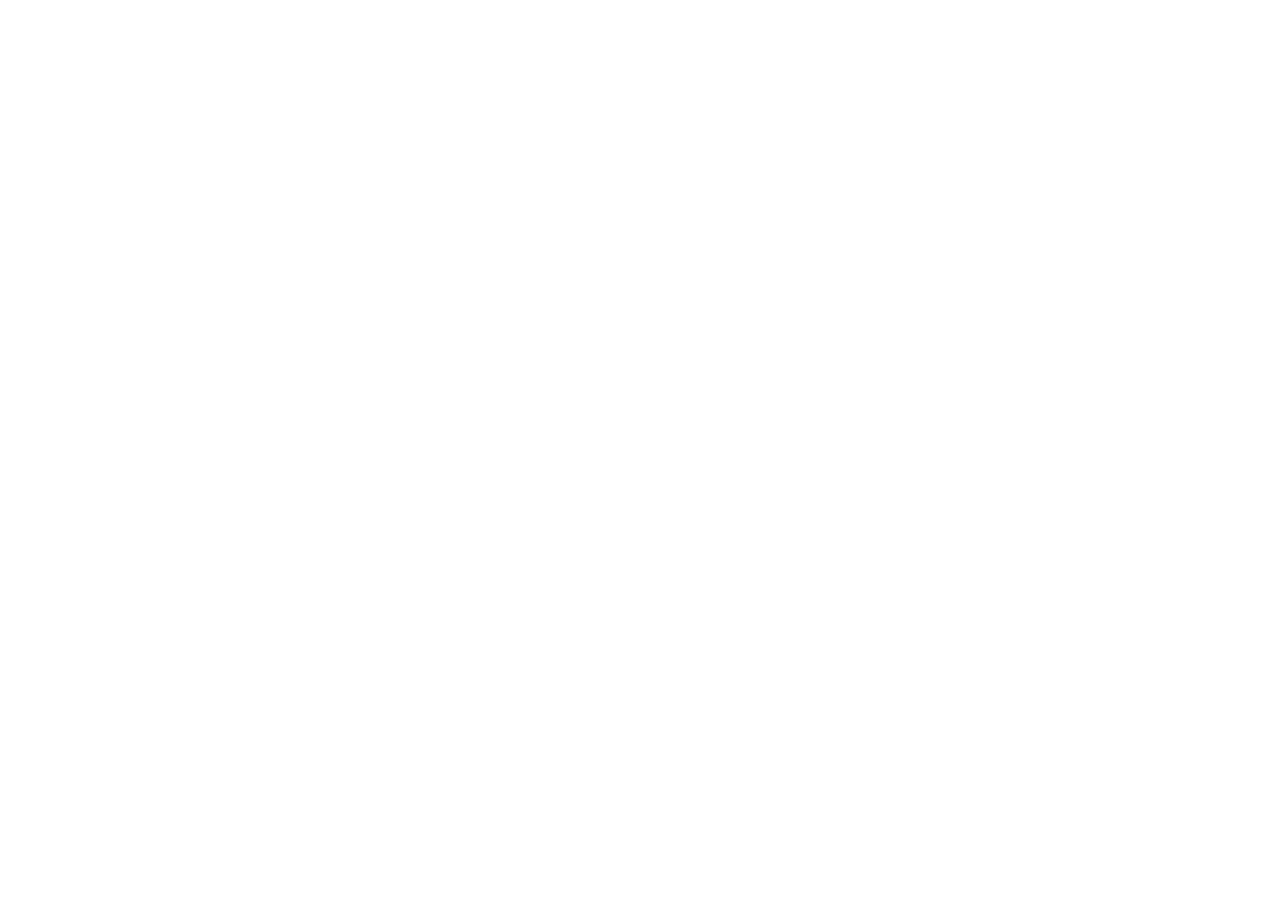
==== index.html @ 5884ca87 "Initial Commit" ====
<!DOCTYPE html>
<html lang="en">
  <head>
    <meta charset="UTF-8" />
    <meta name="viewport" content="width=device-width, initial-scale=1.0" />
    <meta http-equiv="X-UA-Compatible" content="ie=edge" />
    <title>HTML 5 Boilerplate</title>
    <link rel="stylesheet" href="style.css" />
  </head>
  <body>
    <script src="index.js"></script>
  </body>
</html>
---- style.css ----
h1 {
  background-color: aqua;
}
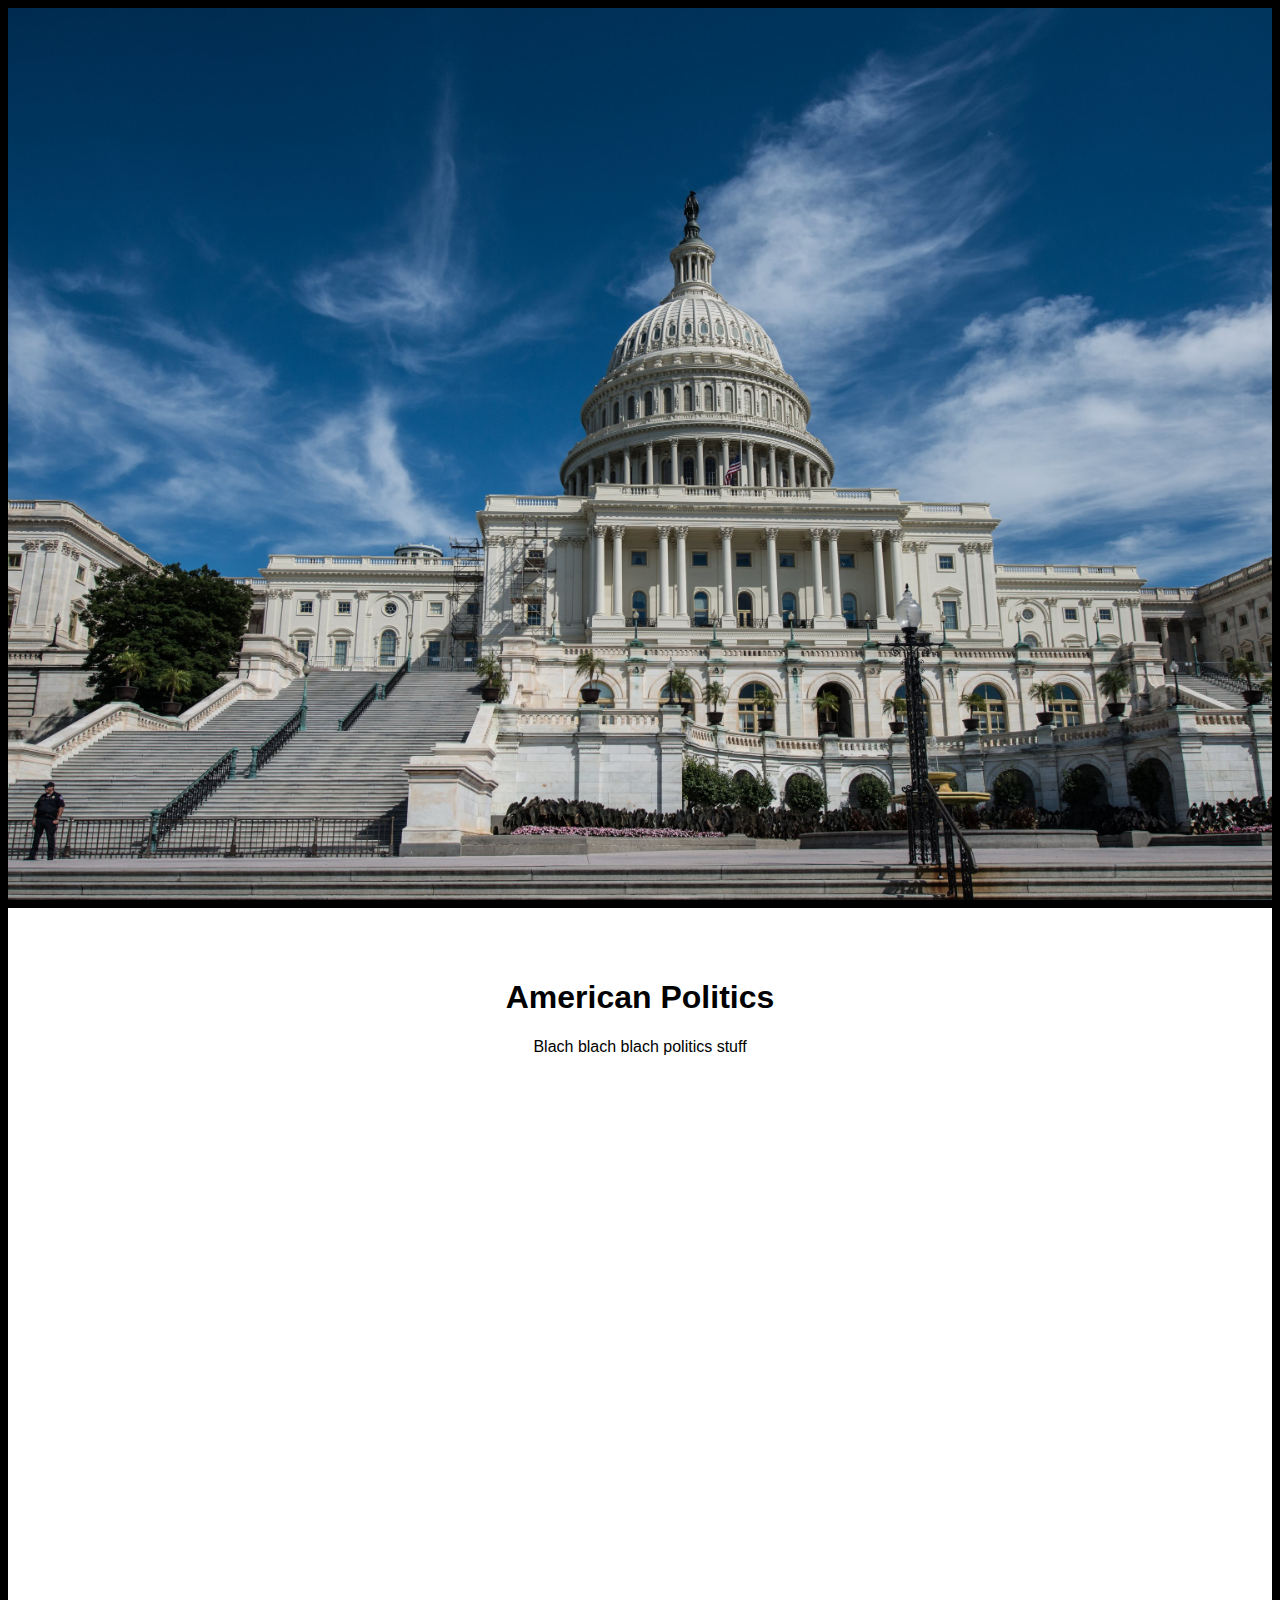
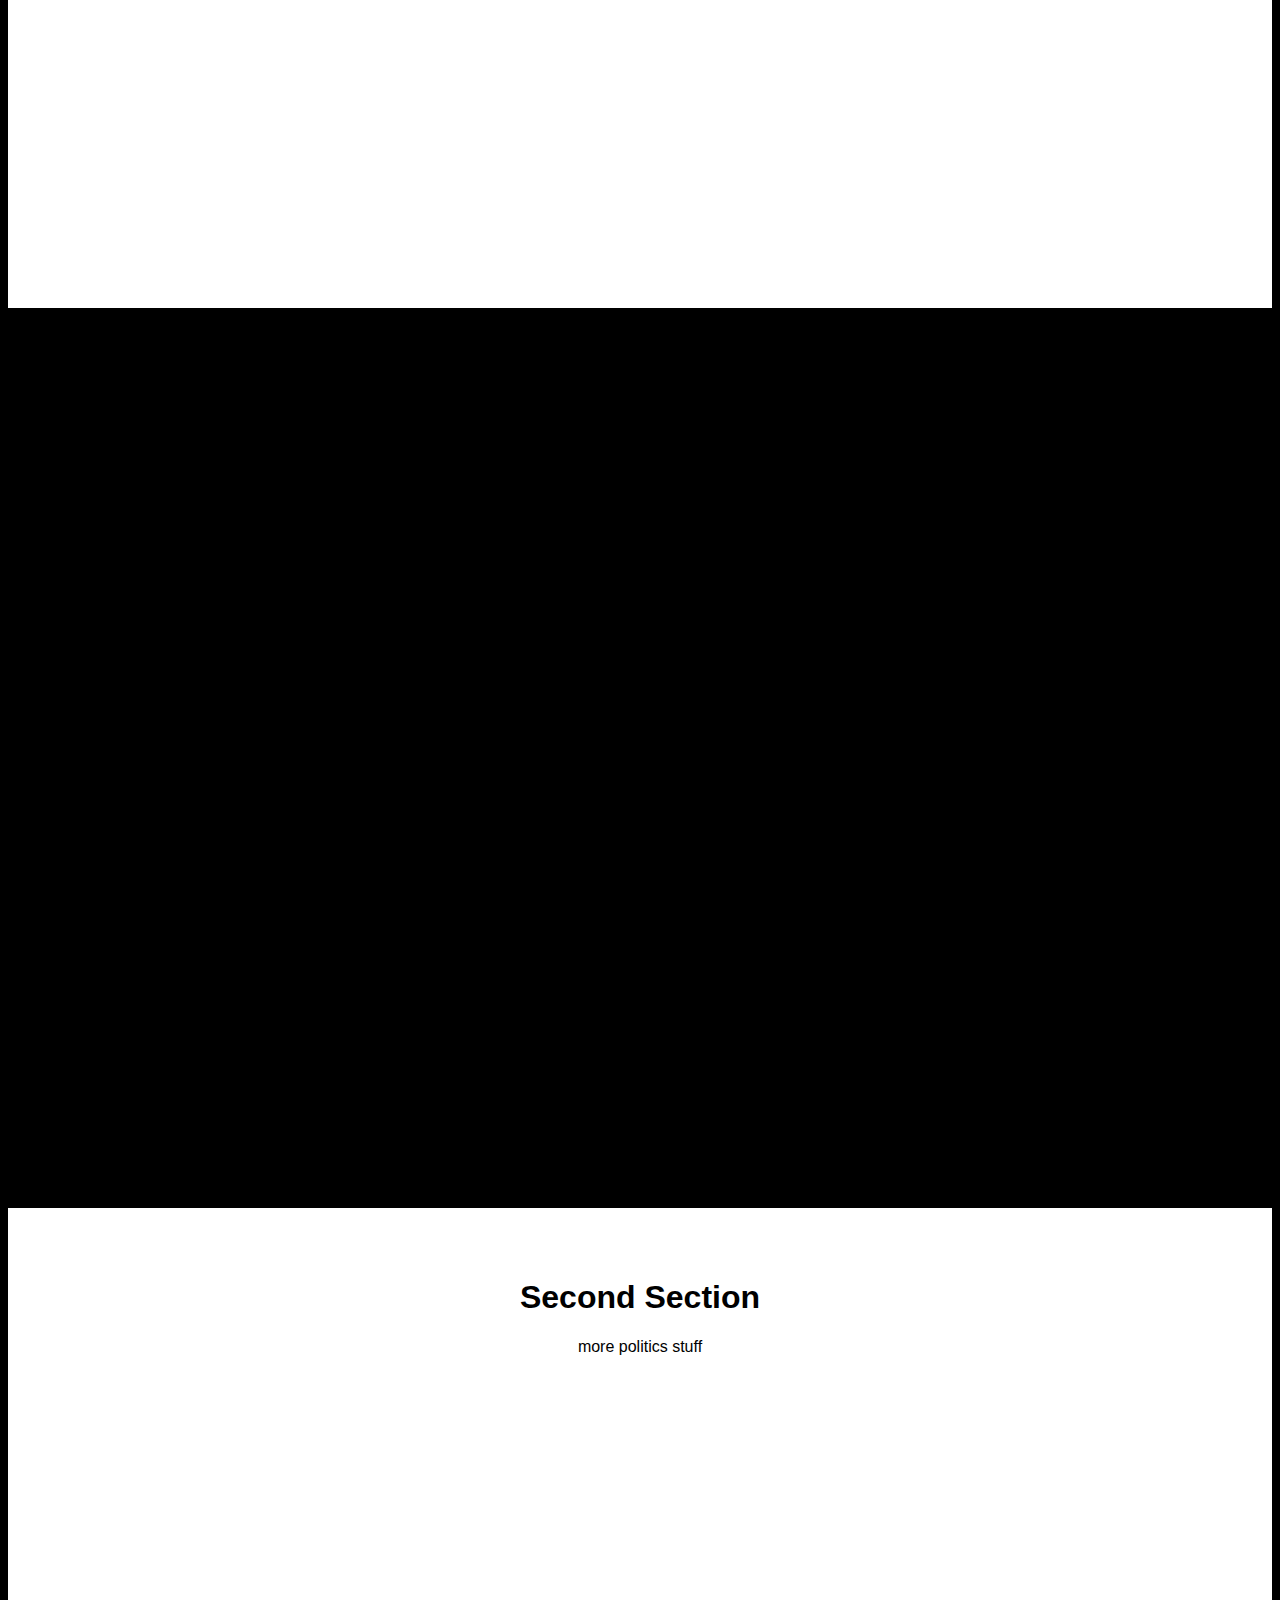
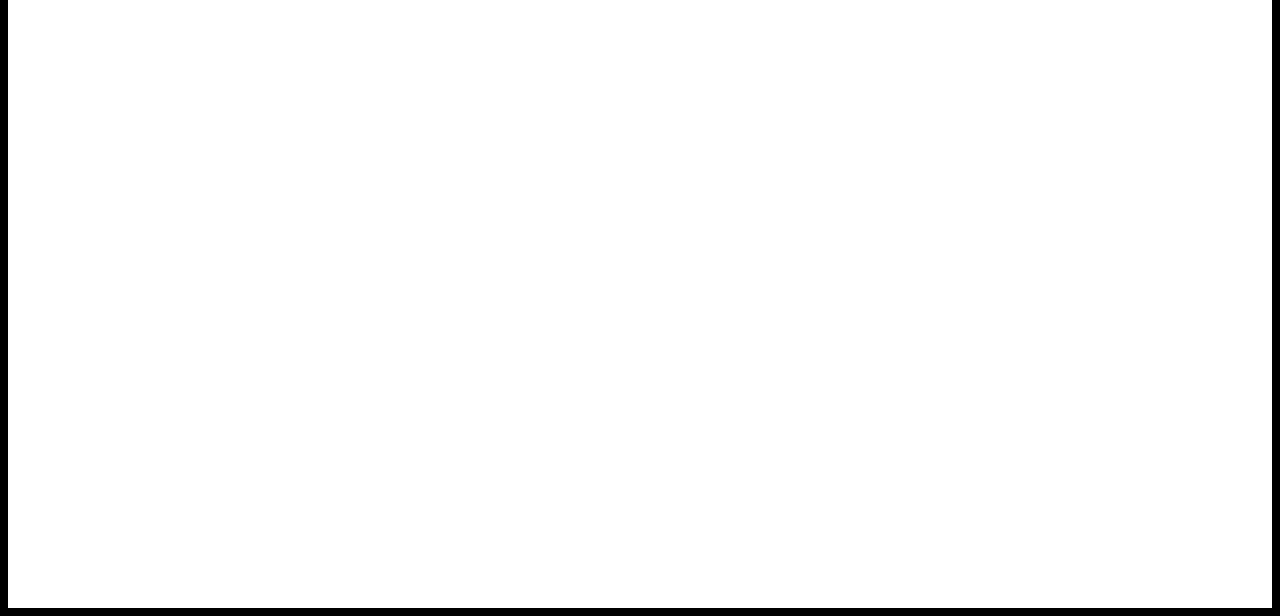
==== commit b68c747c: "Added a paralaxx effect to the homepage" ====
--- a/index.html
+++ b/index.html
@@ -3,11 +3,27 @@
   <head>
     <meta charset="UTF-8" />
     <meta name="viewport" content="width=device-width, initial-scale=1.0" />
-    <meta http-equiv="X-UA-Compatible" content="ie=edge" />
-    <title>HTML 5 Boilerplate</title>
+    <title>American Politics</title>
     <link rel="stylesheet" href="style.css" />
   </head>
   <body>
-    <script src="index.js"></script>
+    <div class="parallax parallax-1"></div>
+
+    <div class="content">
+      <h1>American Politics</h1>
+      <p>
+       Blach blach blach politics stuff
+      </p>
+    </div>
+
+  
+    <div class="parallax parallax-2"></div>
+
+    <div class="content">
+      <h1>Second Section</h1>
+      <p>
+        more politics stuff
+      </p>
+    </div>
   </body>
 </html>
--- a/style.css
+++ b/style.css
@@ -1,3 +1,26 @@
-h1 {
-  background-color: aqua;
+body{
+  background-color:black ;
 }
+  .parallax {
+    height: 100vh;
+    background-attachment: fixed;
+    background-position: center;
+    background-repeat: no-repeat;
+    background-size: cover;
+  }
+
+  .parallax-1 {
+    background-image:url('Whitehouse\ Image.jpg');
+  }
+
+  .parallax-2 {
+    background-image:url('American\ Flag.jpg');
+  }
+
+  .content {
+    height: 100vh;
+    background-color: white;
+    text-align: center;
+    padding: 50px;
+    font-family: Arial, sans-serif;
+  }
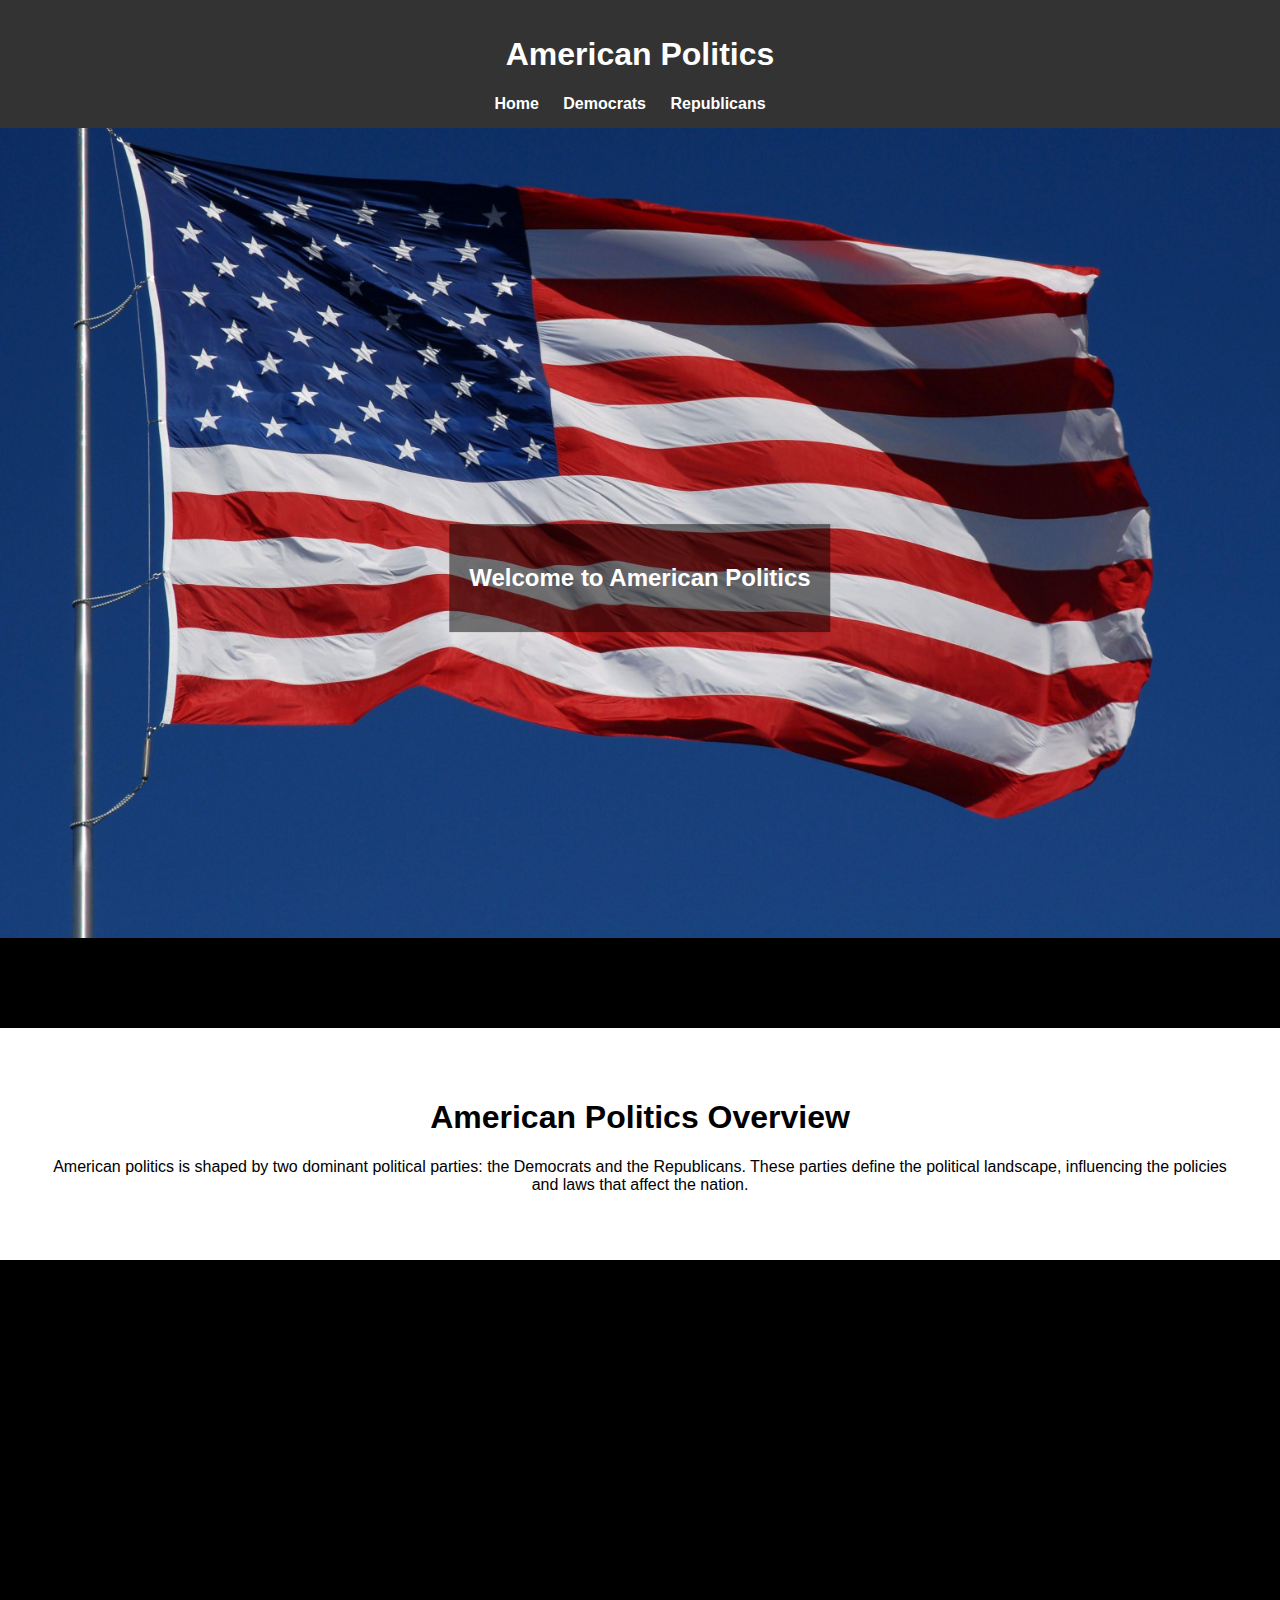
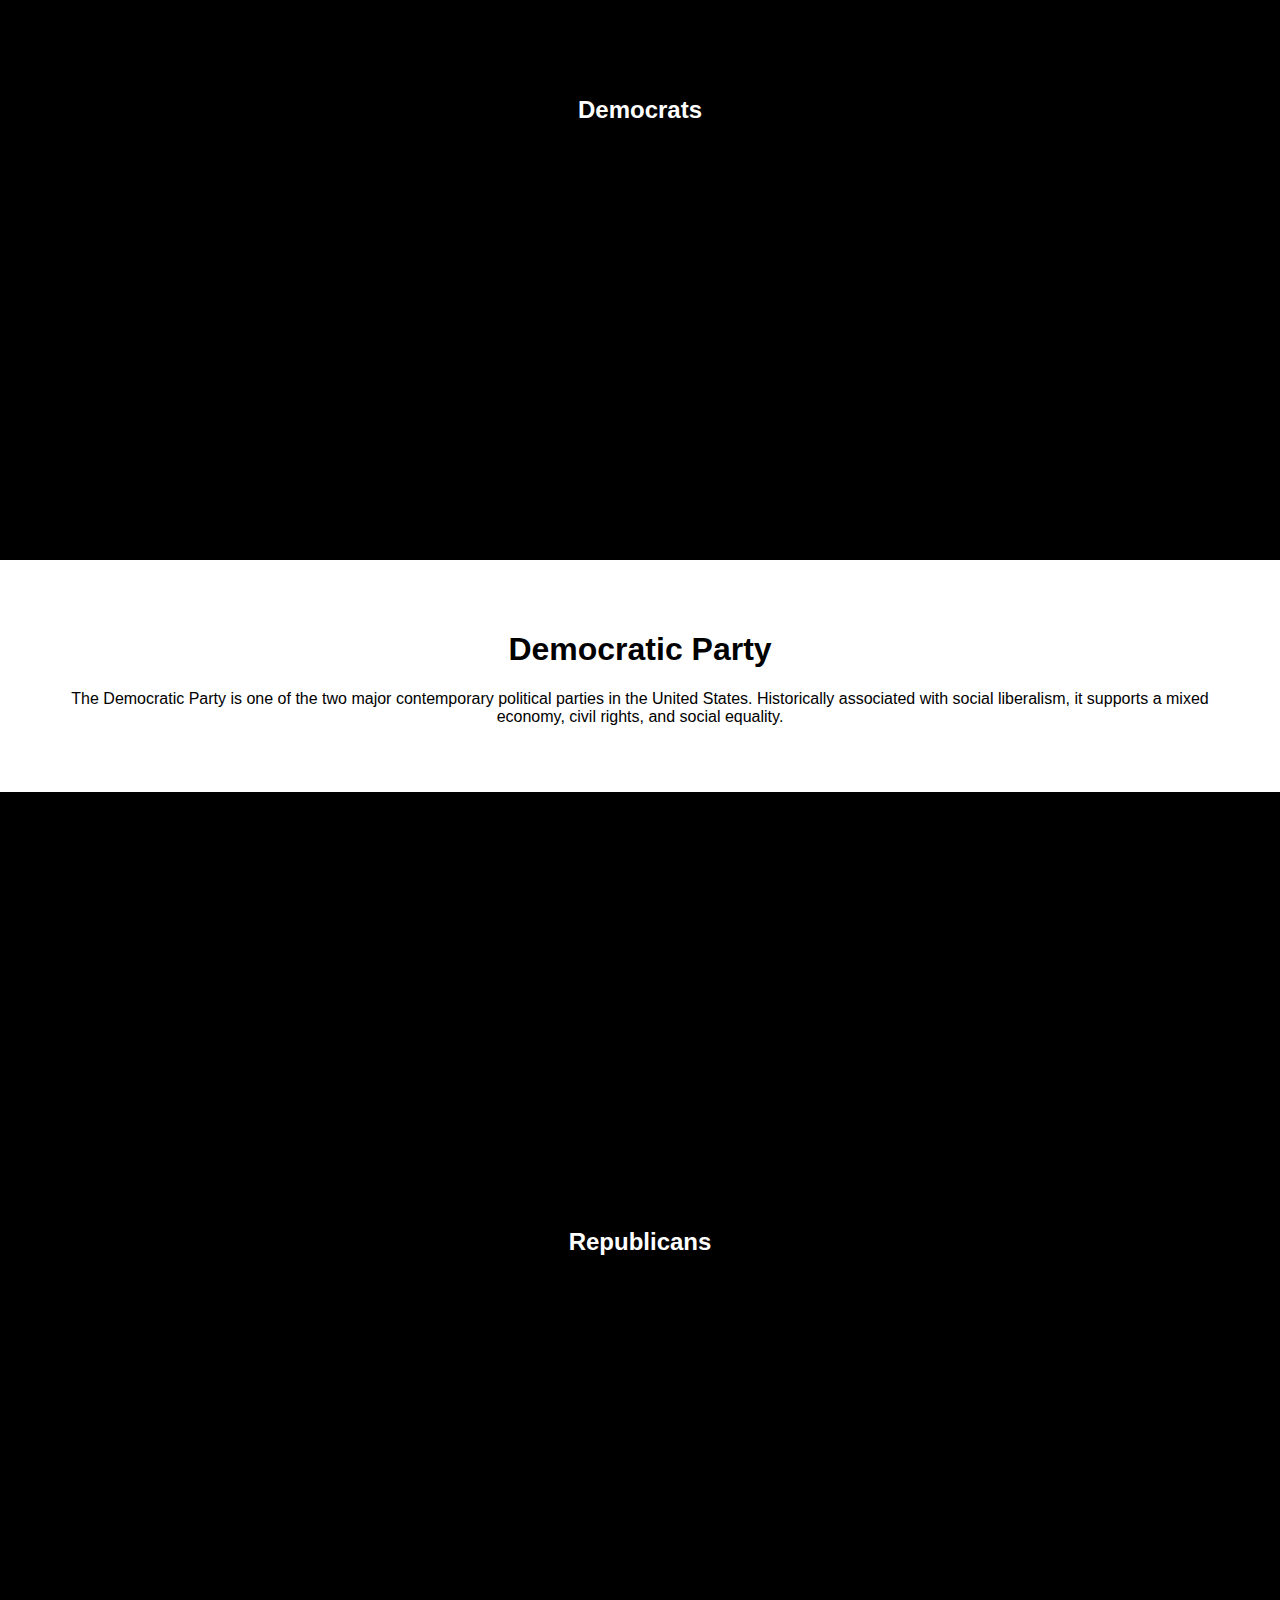
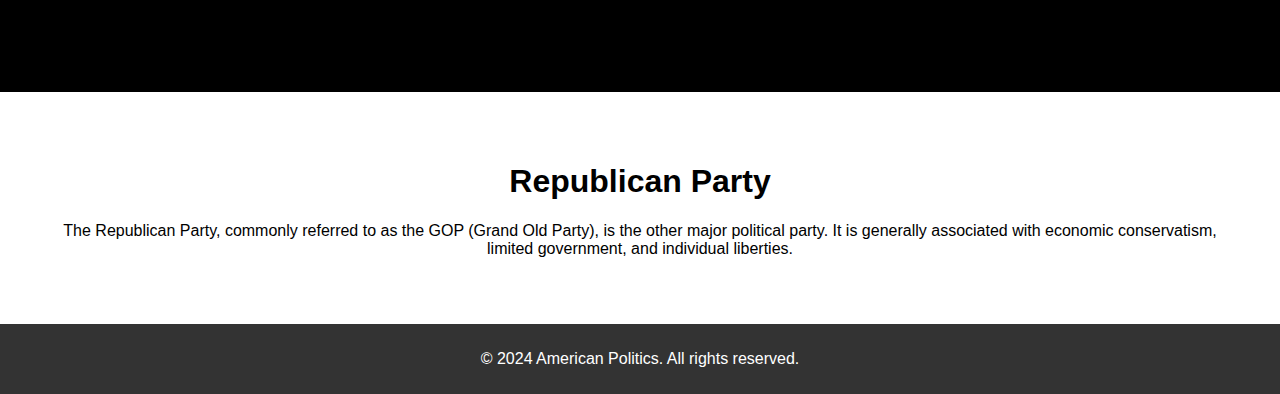
==== commit 68a7ed71: "Tried making seperate pages but instead you were just able to scroll down to it and it was just a sh" ====
--- a/index.html
+++ b/index.html
@@ -7,23 +7,74 @@
     <link rel="stylesheet" href="style.css" />
   </head>
   <body>
-    <div class="parallax parallax-1"></div>
+    <!-- Header -->
+    <header>
+      <h1>American Politics</h1>
+      <nav>
+        <ul>
+          <li><a href="#home">Home</a></li>
+          <li><a href="#democrats">Democrats</a></li>
+          <li><a href="#republicans">Republicans</a></li>
+        </ul>
+      </nav>
+    </header>
 
+    <!-- Parallax Section for Home -->
+    <div class="parallax parallax-home" id="home">
+      <div class="overlay">
+        <h2>Welcome to American Politics</h2>
+      </div>
+    </div>
+
+    <!-- Content Section for Home -->
     <div class="content">
-      <h1>American Politics</h1>
+      <h1>American Politics Overview</h1>
       <p>
-       Blach blach blach politics stuff
+        American politics is shaped by two dominant political parties: the
+        Democrats and the Republicans. These parties define the political
+        landscape, influencing the policies and laws that affect the nation.
       </p>
     </div>
 
-  
-    <div class="parallax parallax-2"></div>
+    <!-- Parallax Section for Democrats -->
+    <div class="parallax parallax-democrats" id="democrats">
+      <div class="overlay">
+        <h2>Democrats</h2>
+      </div>
+    </div>
 
+    <!-- Content Section for Democrats -->
     <div class="content">
-      <h1>Second Section</h1>
+      <h1>Democratic Party</h1>
       <p>
-        more politics stuff
+        The Democratic Party is one of the two major contemporary political
+        parties in the United States. Historically associated with social
+        liberalism, it supports a mixed economy, civil rights, and social
+        equality.
       </p>
     </div>
+
+    <!-- Parallax Section for Republicans -->
+    <div class="parallax parallax-republicans" id="republicans">
+      <div class="overlay">
+        <h2>Republicans</h2>
+      </div>
+    </div>
+
+    <!-- Content Section for Republicans -->
+    <div class="content">
+      <h1>Republican Party</h1>
+      <p>
+        The Republican Party, commonly referred to as the GOP (Grand Old Party),
+        is the other major political party. It is generally associated with
+        economic conservatism, limited government, and individual liberties.
+      </p>
+    </div>
+
+    <!-- Footer -->
+    <footer>
+      <p>&copy; 2024 American Politics. All rights reserved.</p>
+    </footer>
   </body>
 </html>
+
--- a/style.css
+++ b/style.css
@@ -1,26 +1,87 @@
-body{
-  background-color:black ;
+/* General styling */
+body {
+  margin: 0;
+  font-family: Arial, sans-serif;
+  background-color: black;
+  color: black;
 }
-  .parallax {
-    height: 100vh;
-    background-attachment: fixed;
-    background-position: center;
-    background-repeat: no-repeat;
-    background-size: cover;
-  }
 
-  .parallax-1 {
-    background-image:url('Whitehouse\ Image.jpg');
-  }
+/* Header styles */
+header {
+  background-color: #333;
+  color: white;
+  padding: 15px;
+  text-align: center;
+  position: sticky;
+  top: 0;
+  z-index: 10;
+}
 
-  .parallax-2 {
-    background-image:url('American\ Flag.jpg');
-  }
+header nav ul {
+  list-style-type: none;
+  margin: 0;
+  padding: 0;
+  overflow: hidden;
+}
 
-  .content {
-    height: 100vh;
-    background-color: white;
-    text-align: center;
-    padding: 50px;
-    font-family: Arial, sans-serif;
-  }
+header nav ul li {
+  display: inline;
+  margin-right: 20px;
+}
+
+header nav ul li a {
+  color: white;
+  text-decoration: none;
+  font-weight: bold;
+}
+
+/* Parallax effect */
+.parallax {
+  height: 100vh;
+  background-attachment: fixed;
+  background-position: center;
+  background-repeat: no-repeat;
+  background-size: cover;
+  position: relative;
+}
+
+.parallax-home {
+  background-image: url('American\ Flag.jpg');
+}
+
+.parallax-democrats {
+  background-image: url('Whitehouse\ Image.jpg');
+}
+
+.parallax-republicans {
+  background-image: url('washington\ Skyline.jpg');
+}
+
+/* Overlay for parallax text */
+.overlay {
+  position: absolute;
+  top: 50%;
+  left: 50%;
+  transform: translate(-50%, -50%);
+  color: white;
+  text-align: center;
+  background-color: rgba(0, 0, 0, 0.5);
+  padding: 20px;
+}
+
+/* Content styles */
+.content {
+  padding: 50px;
+  text-align: center;
+  background-color: white;
+}
+
+/* Footer styles */
+footer {
+  background-color: #333;
+  color: white;
+  text-align: center;
+  padding: 10px 0;
+  position: relative;
+}
+
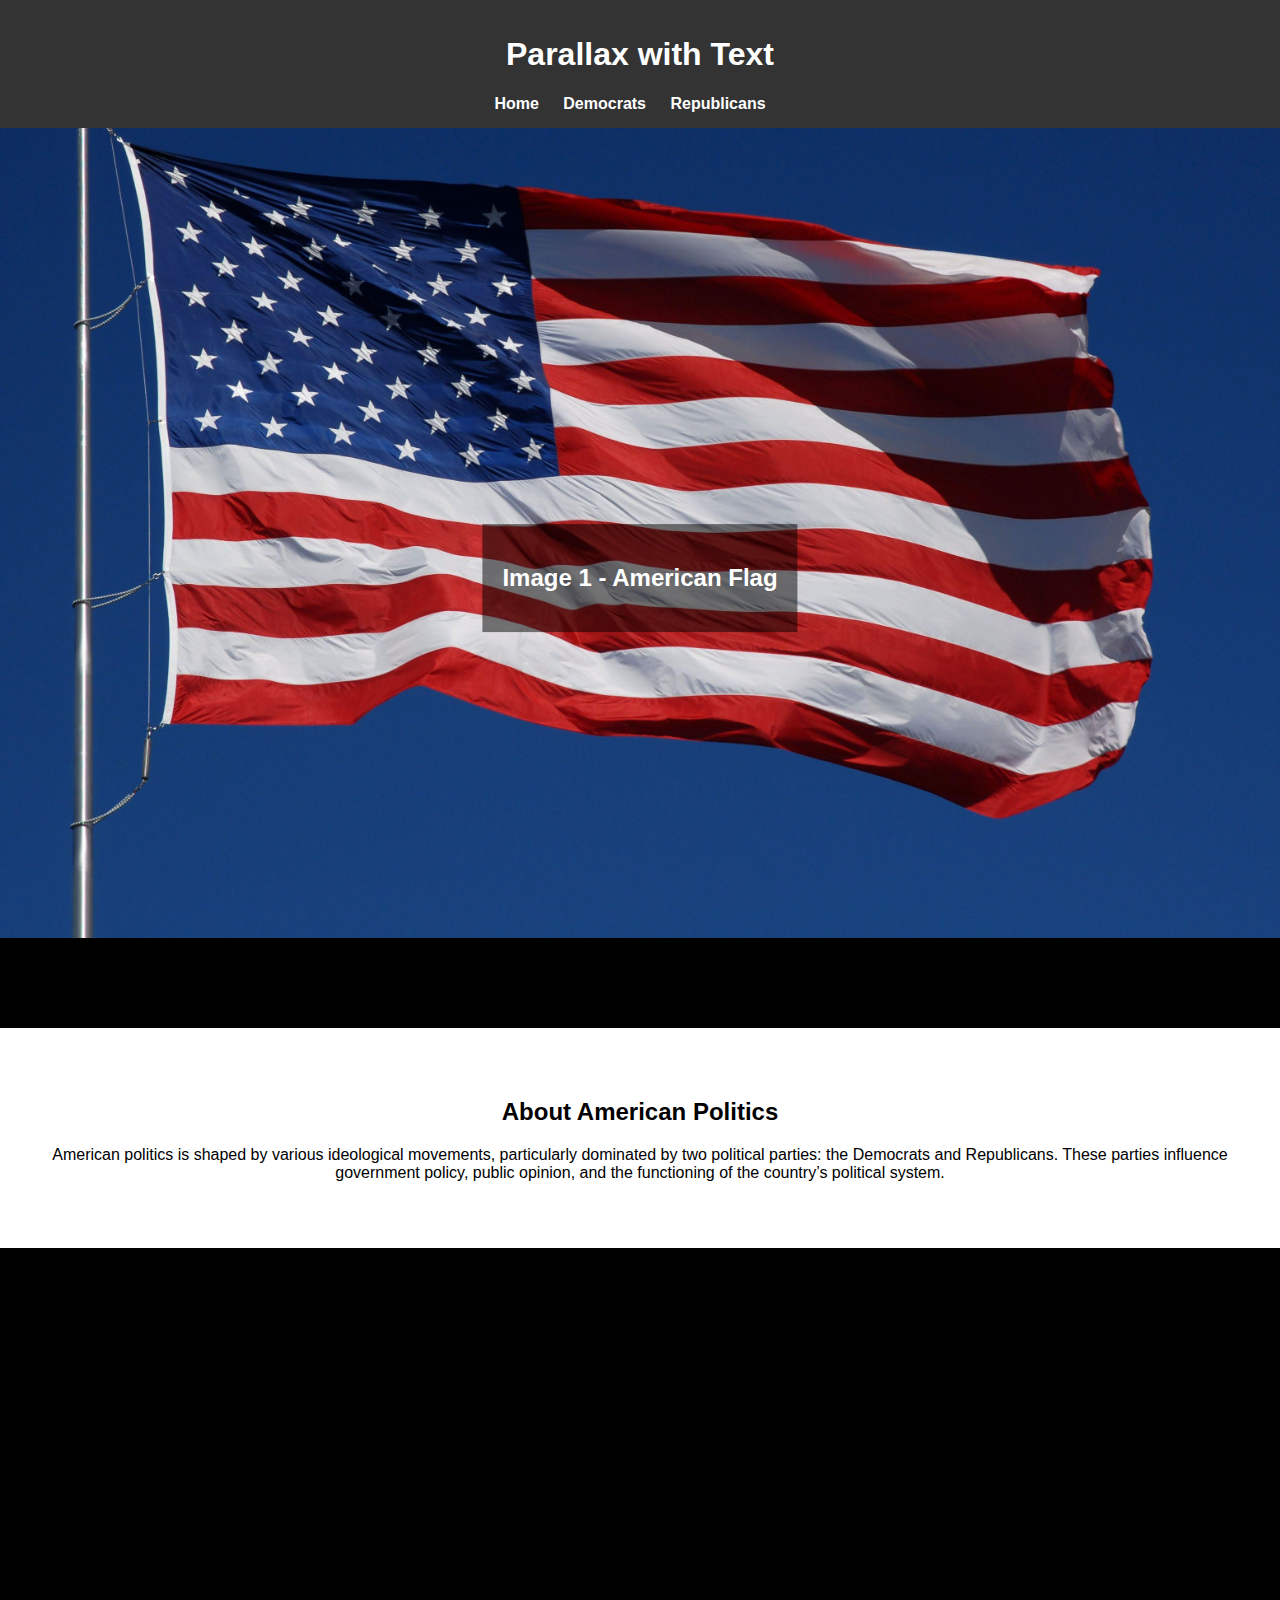
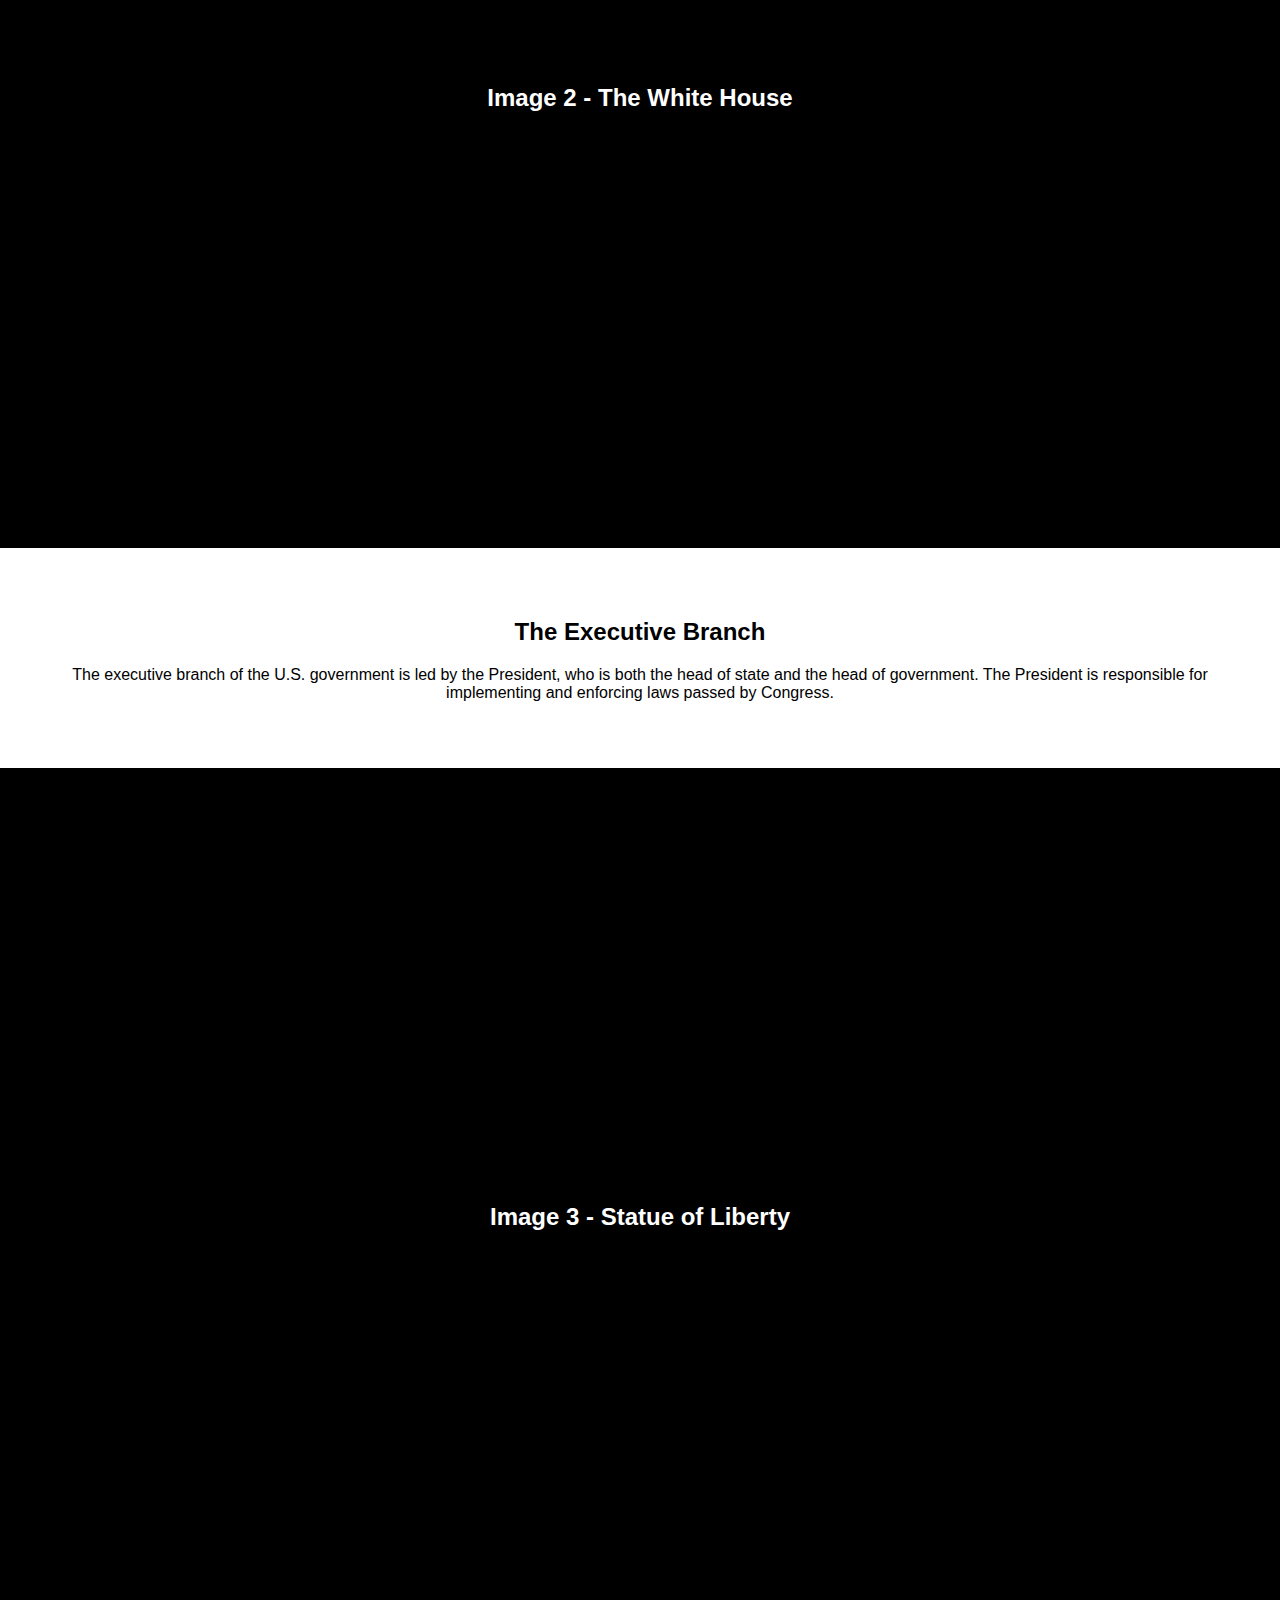
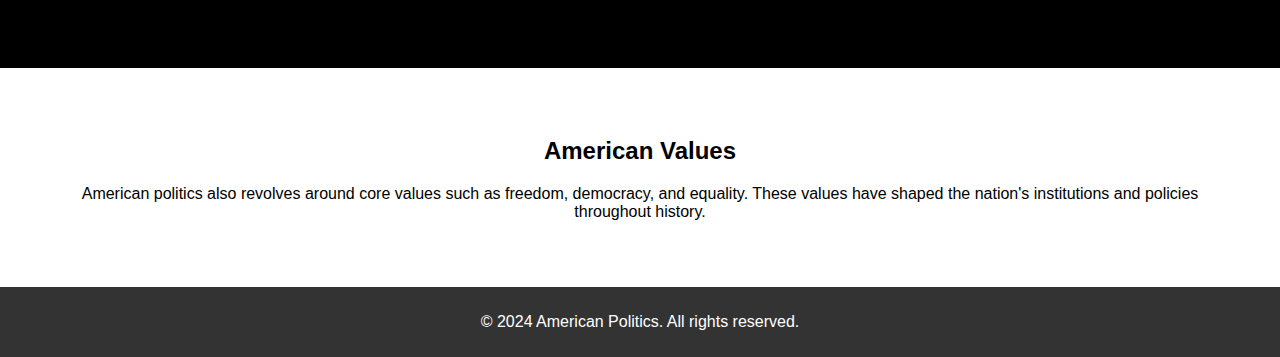
==== commit 000b5252: "Added 2 new pages and a header with options to go to the pages and a footer with the rights reserved" ====
--- a/index.html
+++ b/index.html
@@ -3,71 +3,64 @@
   <head>
     <meta charset="UTF-8" />
     <meta name="viewport" content="width=device-width, initial-scale=1.0" />
-    <title>American Politics</title>
+    <title>Extended Parallax with Text</title>
     <link rel="stylesheet" href="style.css" />
   </head>
   <body>
     <!-- Header -->
     <header>
-      <h1>American Politics</h1>
+      <h1>Parallax with Text</h1>
       <nav>
         <ul>
-          <li><a href="#home">Home</a></li>
-          <li><a href="#democrats">Democrats</a></li>
-          <li><a href="#republicans">Republicans</a></li>
+          <li><a href="index.html">Home</a></li>
+          <li><a href="democrats.html">Democrats</a></li>
+          <li><a href="republicans.html">Republicans</a></li>
         </ul>
       </nav>
     </header>
 
-    <!-- Parallax Section for Home -->
-    <div class="parallax parallax-home" id="home">
+    <!-- Parallax Section 1 -->
+    <div class="parallax parallax-1">
       <div class="overlay">
-        <h2>Welcome to American Politics</h2>
+        <h2>Image 1 - American Flag</h2>
       </div>
     </div>
 
-    <!-- Content Section for Home -->
+    <!-- Content Section 1 -->
     <div class="content">
-      <h1>American Politics Overview</h1>
+      <h2>About American Politics</h2>
       <p>
-        American politics is shaped by two dominant political parties: the
-        Democrats and the Republicans. These parties define the political
-        landscape, influencing the policies and laws that affect the nation.
+        American politics is shaped by various ideological movements, particularly dominated by two political parties: the Democrats and Republicans. These parties influence government policy, public opinion, and the functioning of the country’s political system.
       </p>
     </div>
 
-    <!-- Parallax Section for Democrats -->
-    <div class="parallax parallax-democrats" id="democrats">
+    <!-- Parallax Section 2 -->
+    <div class="parallax parallax-2">
       <div class="overlay">
-        <h2>Democrats</h2>
+        <h2>Image 2 - The White House</h2>
       </div>
     </div>
 
-    <!-- Content Section for Democrats -->
+    <!-- Content Section 2 -->
     <div class="content">
-      <h1>Democratic Party</h1>
+      <h2>The Executive Branch</h2>
       <p>
-        The Democratic Party is one of the two major contemporary political
-        parties in the United States. Historically associated with social
-        liberalism, it supports a mixed economy, civil rights, and social
-        equality.
+        The executive branch of the U.S. government is led by the President, who is both the head of state and the head of government. The President is responsible for implementing and enforcing laws passed by Congress.
       </p>
     </div>
 
-    <!-- Parallax Section for Republicans -->
-    <div class="parallax parallax-republicans" id="republicans">
+    <!-- Parallax Section 3 -->
+    <div class="parallax parallax-3">
       <div class="overlay">
-        <h2>Republicans</h2>
+        <h2>Image 3 - Statue of Liberty</h2>
       </div>
     </div>
 
-    <!-- Content Section for Republicans -->
+    <!-- Content Section 3 -->
     <div class="content">
-      <h1>Republican Party</h1>
+      <h2>American Values</h2>
       <p>
-        The Republican Party, commonly referred to as the GOP (Grand Old Party),
-        is the other major political party. It is generally associated with
-        economic conservatism, limited government, and individual liberties.
+        American politics also revolves around core values such as freedom, democracy, and equality. These values have shaped the nation's institutions and policies throughout history.
       </p>
     </div>
 
@@ -77,4 +70,3 @@
     </footer>
   </body>
 </html>
-
--- a/style.css
+++ b/style.css
@@ -45,15 +45,15 @@
   position: relative;
 }
 
-.parallax-home {
+.parallax-1 {
   background-image: url('American\ Flag.jpg');
 }
 
-.parallax-democrats {
+.parallax-2 {
   background-image: url('Whitehouse\ Image.jpg');
 }
 
-.parallax-republicans {
+.parallax-3 {
   background-image: url('washington\ Skyline.jpg');
 }
 
@@ -74,6 +74,7 @@
   padding: 50px;
   text-align: center;
   background-color: white;
+  color: black;
 }
 
 /* Footer styles */
@@ -84,4 +85,3 @@
   padding: 10px 0;
   position: relative;
 }
-
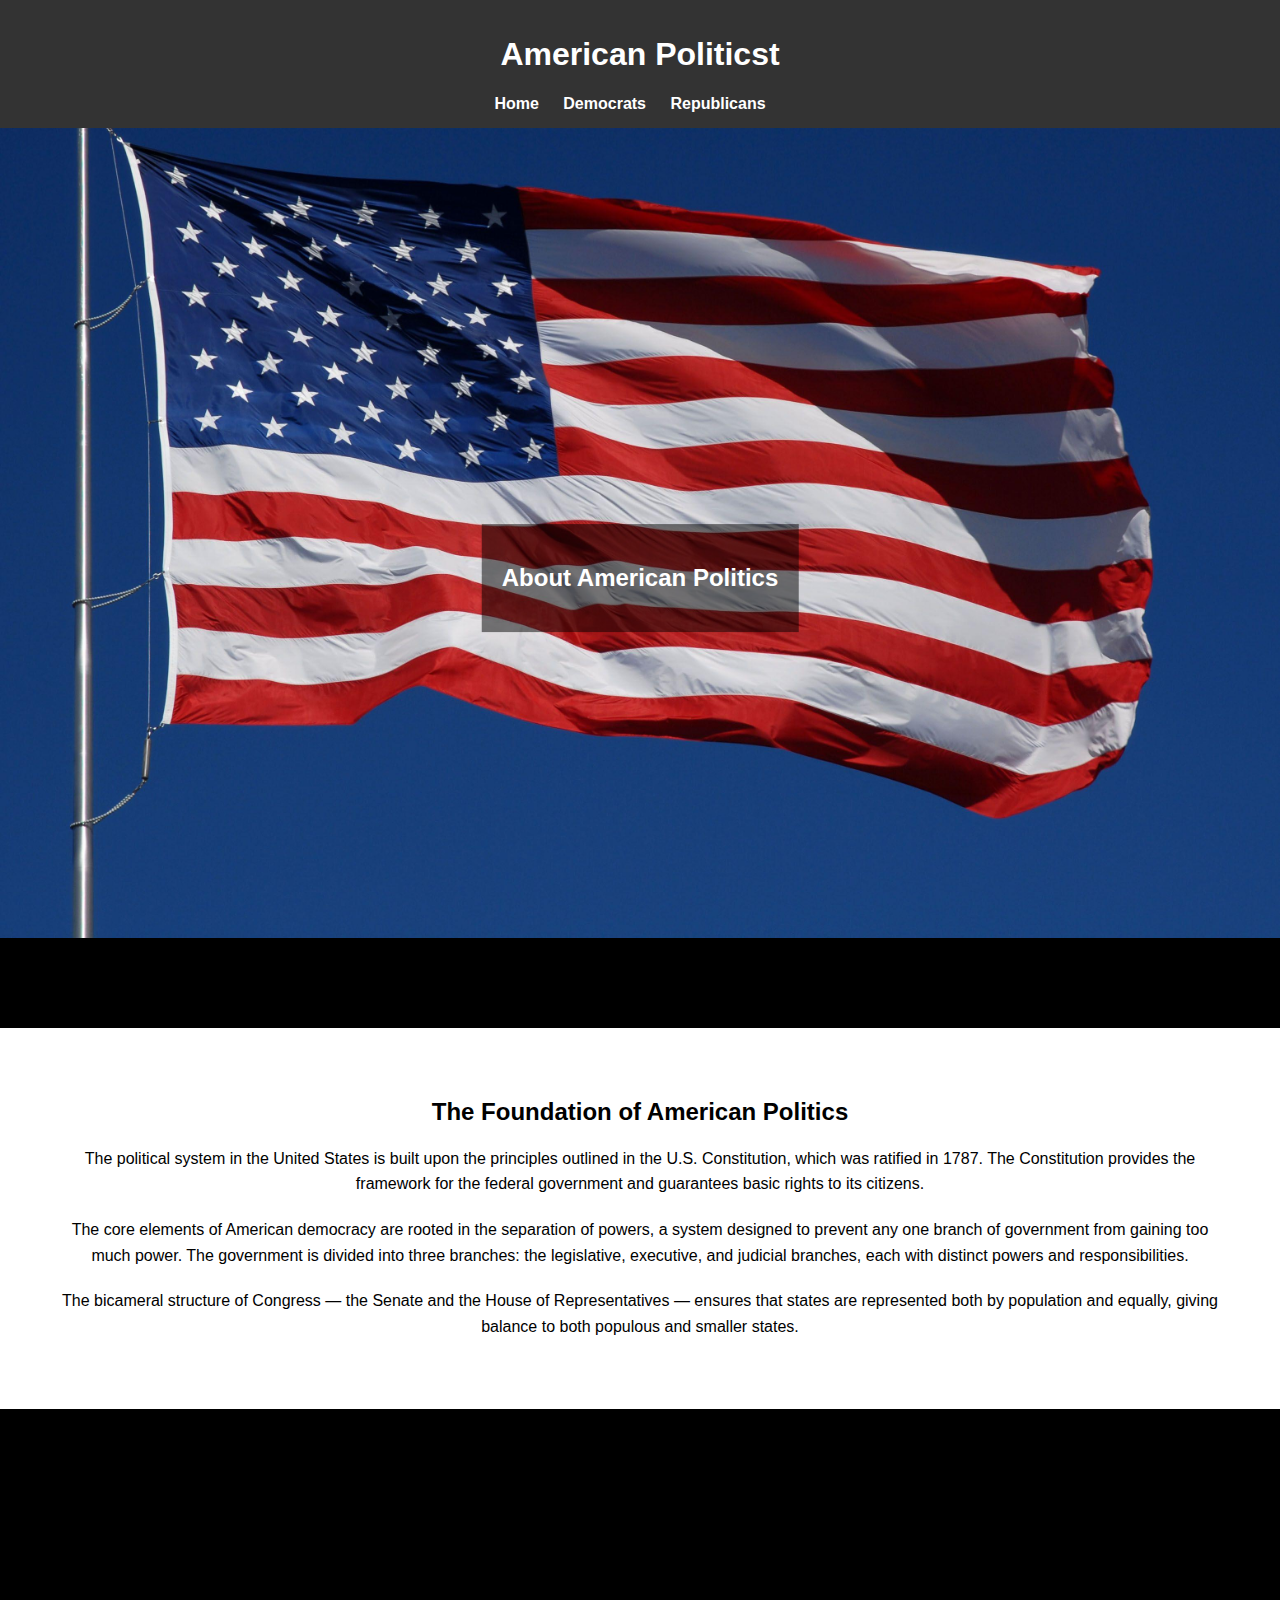
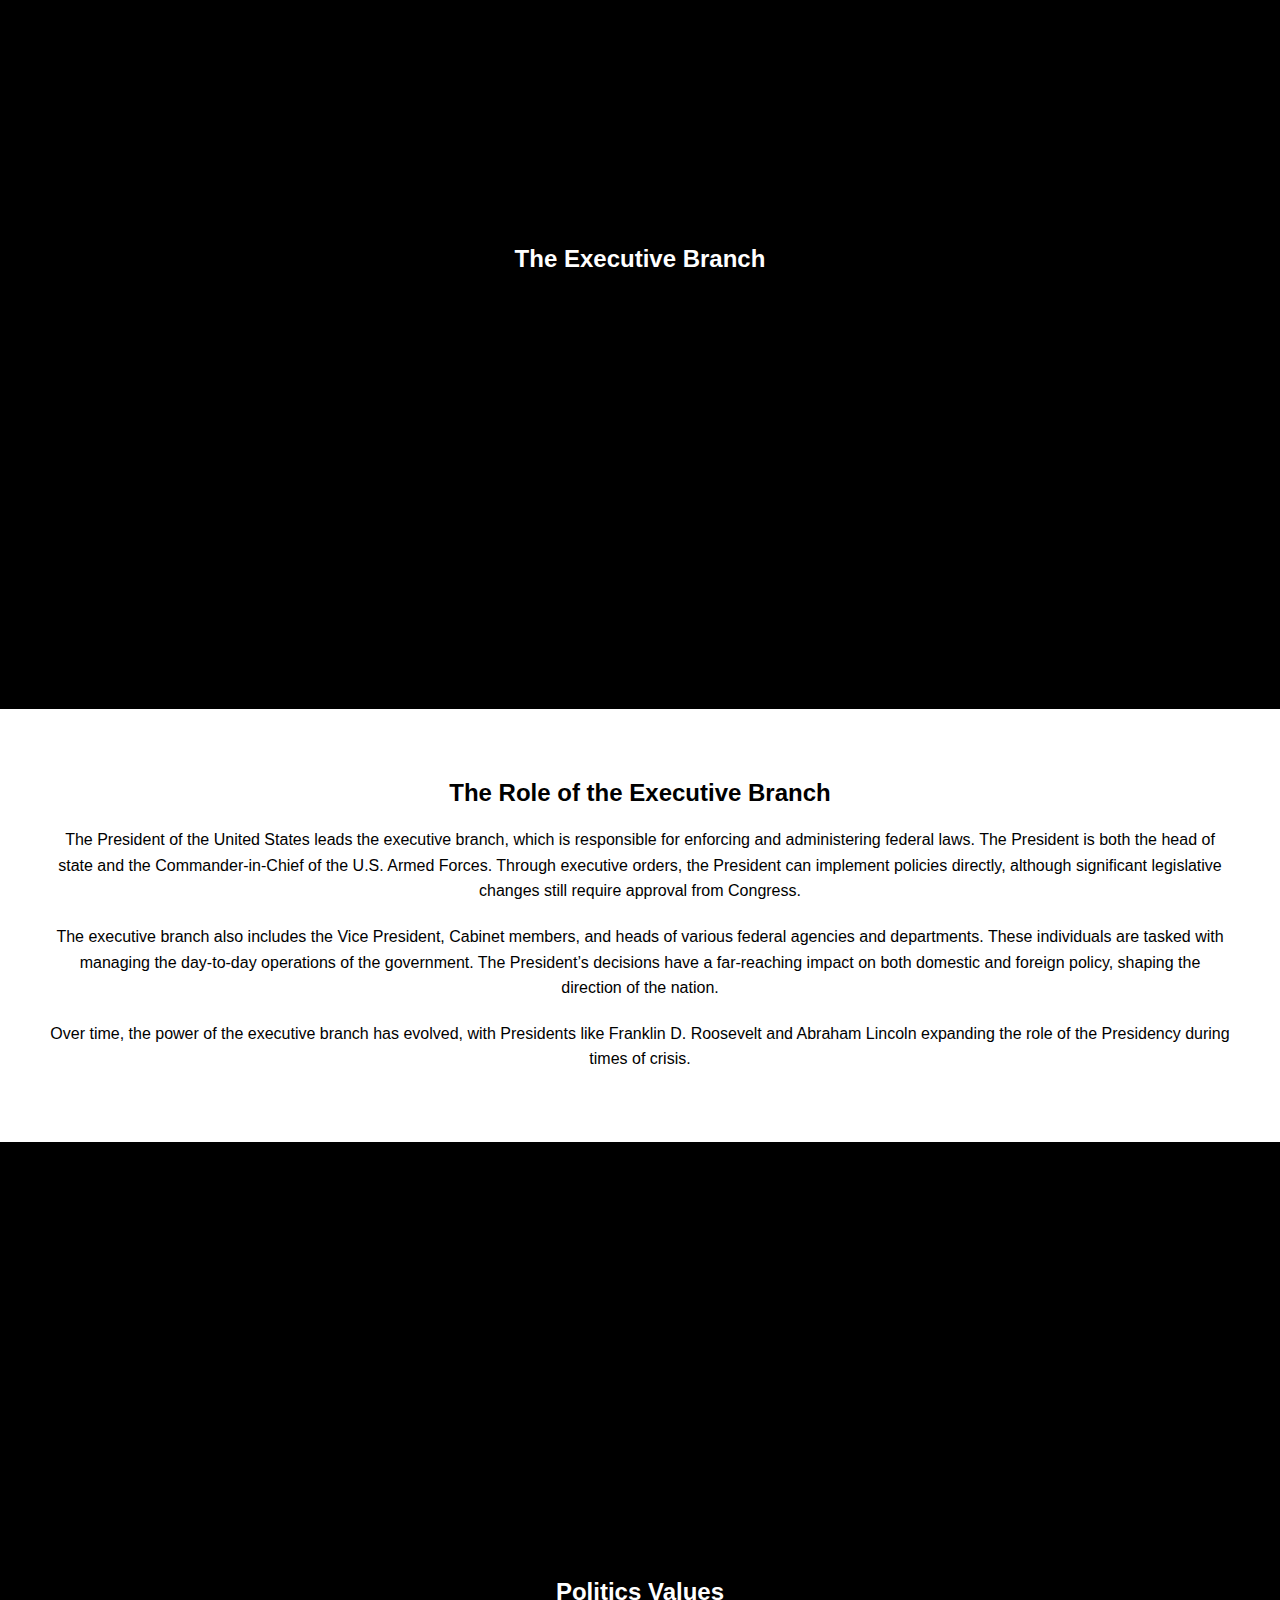
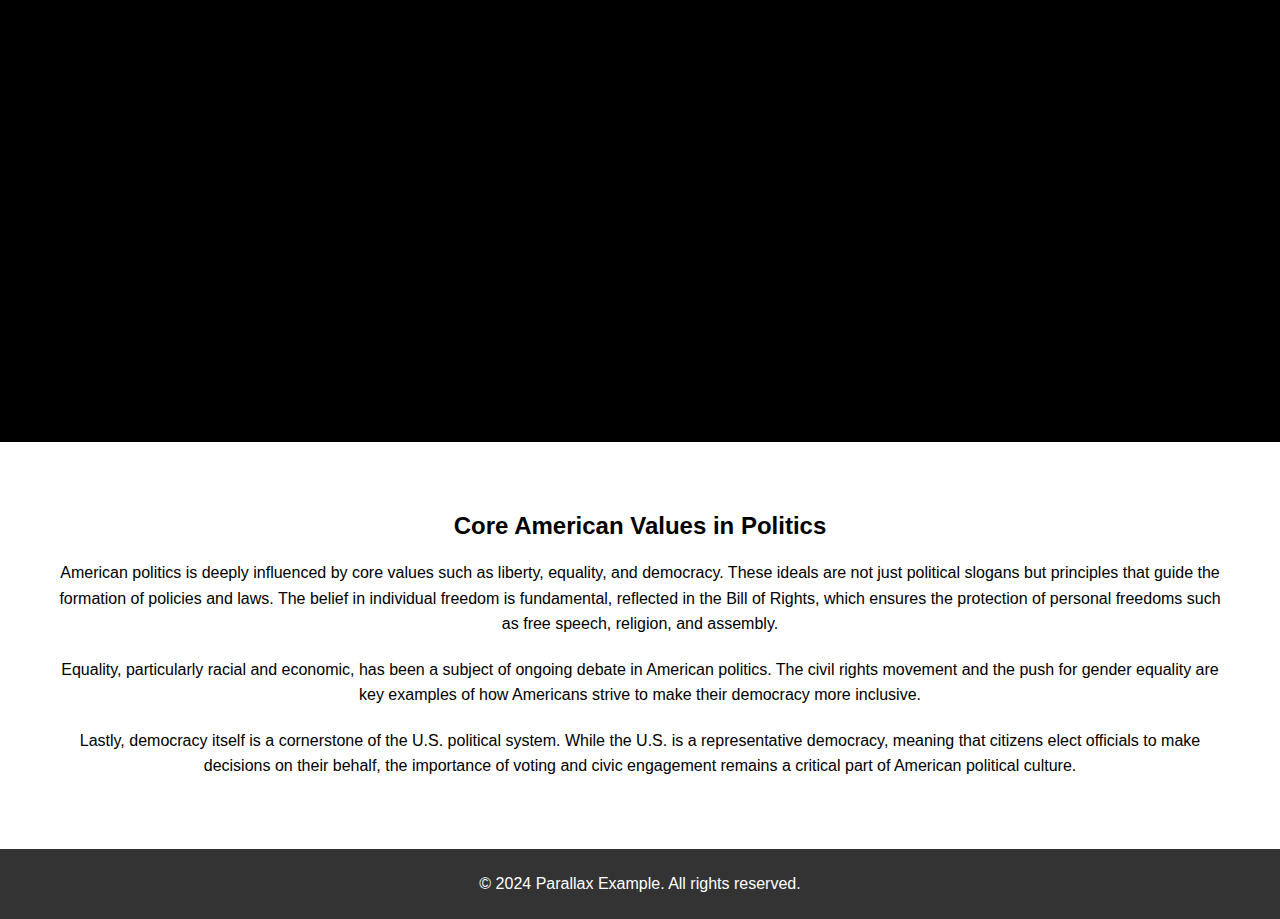
==== commit 0c16082d: "Added more writing and changed one of the images" ====
--- a/index.html
+++ b/index.html
@@ -3,13 +3,13 @@
   <head>
     <meta charset="UTF-8" />
     <meta name="viewport" content="width=device-width, initial-scale=1.0" />
-    <title>Extended Parallax with Text</title>
+    <title>American Politics</title>
     <link rel="stylesheet" href="style.css" />
   </head>
   <body>
     <!-- Header -->
     <header>
-      <h1>Parallax with Text</h1>
+      <h1>American Politicst</h1>
       <nav>
         <ul>
           <li><a href="index.html">Home</a></li>
@@ -22,51 +22,69 @@
     <!-- Parallax Section 1 -->
     <div class="parallax parallax-1">
       <div class="overlay">
-        <h2>Image 1 - American Flag</h2>
+        <h2>About American Politics</h2>
       </div>
     </div>
 
     <!-- Content Section 1 -->
     <div class="content">
-      <h2>About American Politics</h2>
+      <h2>The Foundation of American Politics</h2>
       <p>
-        American politics is shaped by various ideological movements, particularly dominated by two political parties: the Democrats and Republicans. These parties influence government policy, public opinion, and the functioning of the country’s political system.
+        The political system in the United States is built upon the principles outlined in the U.S. Constitution, which was ratified in 1787. The Constitution provides the framework for the federal government and guarantees basic rights to its citizens. 
+      </p>
+      <p>
+        The core elements of American democracy are rooted in the separation of powers, a system designed to prevent any one branch of government from gaining too much power. The government is divided into three branches: the legislative, executive, and judicial branches, each with distinct powers and responsibilities. 
+      </p>
+      <p>
+        The bicameral structure of Congress — the Senate and the House of Representatives — ensures that states are represented both by population and equally, giving balance to both populous and smaller states.
       </p>
     </div>
 
     <!-- Parallax Section 2 -->
     <div class="parallax parallax-2">
       <div class="overlay">
-        <h2>Image 2 - The White House</h2>
+        <h2>The Executive Branch</h2>
       </div>
     </div>
 
     <!-- Content Section 2 -->
     <div class="content">
-      <h2>The Executive Branch</h2>
+      <h2>The Role of the Executive Branch</h2>
       <p>
-        The executive branch of the U.S. government is led by the President, who is both the head of state and the head of government. The President is responsible for implementing and enforcing laws passed by Congress.
+        The President of the United States leads the executive branch, which is responsible for enforcing and administering federal laws. The President is both the head of state and the Commander-in-Chief of the U.S. Armed Forces. Through executive orders, the President can implement policies directly, although significant legislative changes still require approval from Congress.
+      </p>
+      <p>
+        The executive branch also includes the Vice President, Cabinet members, and heads of various federal agencies and departments. These individuals are tasked with managing the day-to-day operations of the government. The President’s decisions have a far-reaching impact on both domestic and foreign policy, shaping the direction of the nation.
+      </p>
+      <p>
+        Over time, the power of the executive branch has evolved, with Presidents like Franklin D. Roosevelt and Abraham Lincoln expanding the role of the Presidency during times of crisis.
       </p>
     </div>
 
     <!-- Parallax Section 3 -->
     <div class="parallax parallax-3">
       <div class="overlay">
-        <h2>Image 3 - Statue of Liberty</h2>
+        <h2>Politics Values</h2>
       </div>
     </div>
 
     <!-- Content Section 3 -->
     <div class="content">
-      <h2>American Values</h2>
+      <h2>Core American Values in Politics</h2>
       <p>
-        American politics also revolves around core values such as freedom, democracy, and equality. These values have shaped the nation's institutions and policies throughout history.
+        American politics is deeply influenced by core values such as liberty, equality, and democracy. These ideals are not just political slogans but principles that guide the formation of policies and laws. The belief in individual freedom is fundamental, reflected in the Bill of Rights, which ensures the protection of personal freedoms such as free speech, religion, and assembly.
+      </p>
+      <p>
+        Equality, particularly racial and economic, has been a subject of ongoing debate in American politics. The civil rights movement and the push for gender equality are key examples of how Americans strive to make their democracy more inclusive.
+      </p>
+      <p>
+        Lastly, democracy itself is a cornerstone of the U.S. political system. While the U.S. is a representative democracy, meaning that citizens elect officials to make decisions on their behalf, the importance of voting and civic engagement remains a critical part of American political culture.
       </p>
     </div>
 
     <!-- Footer -->
     <footer>
-      <p>&copy; 2024 American Politics. All rights reserved.</p>
+      <p>&copy; 2024 Parallax Example. All rights reserved.</p>
     </footer>
   </body>
 </html>
--- a/style.css
+++ b/style.css
@@ -54,7 +54,7 @@
 }
 
 .parallax-3 {
-  background-image: url('washington\ Skyline.jpg');
+  background-image: url('Statue\ of\ liberty.jpg');
 }
 
 /* Overlay for parallax text */
@@ -77,6 +77,15 @@
   color: black;
 }
 
+.content h2 {
+  margin-bottom: 20px;
+}
+
+.content p {
+  margin-bottom: 20px;
+  line-height: 1.6;
+}
+
 /* Footer styles */
 footer {
   background-color: #333;
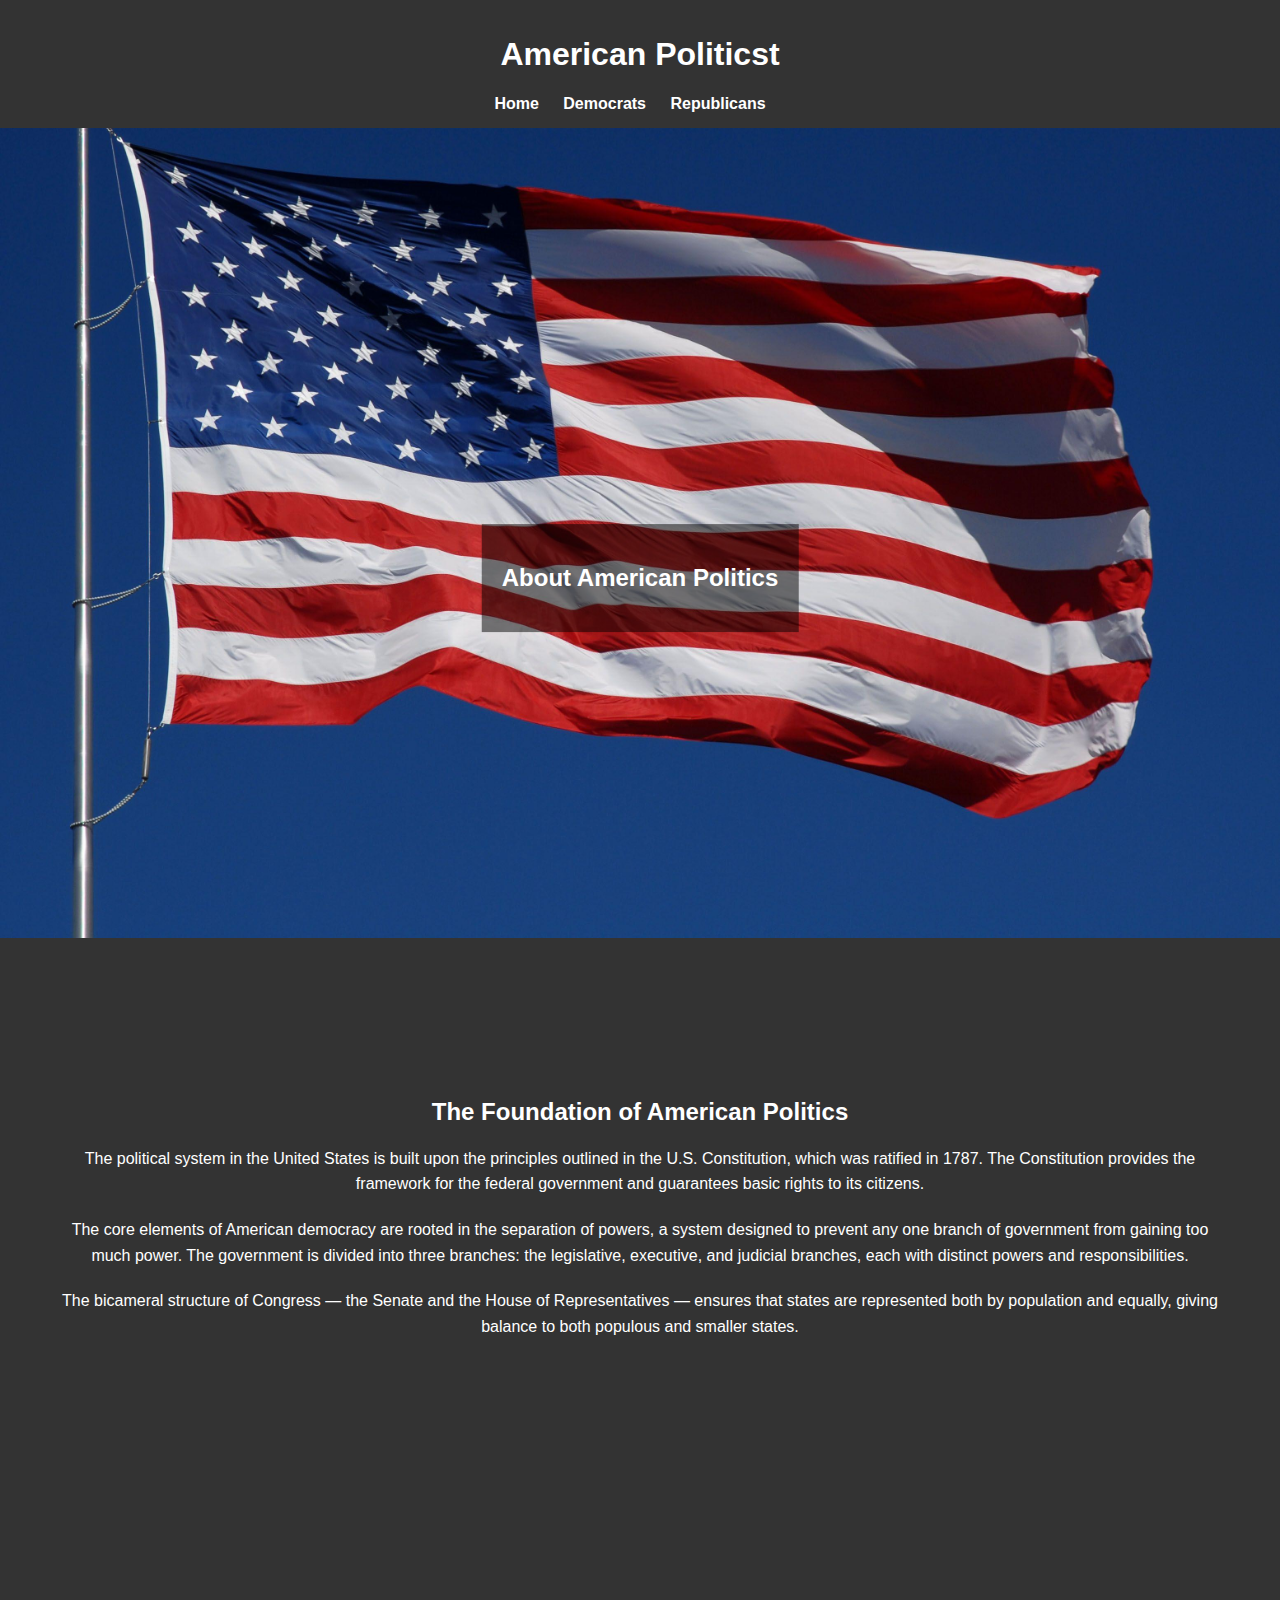
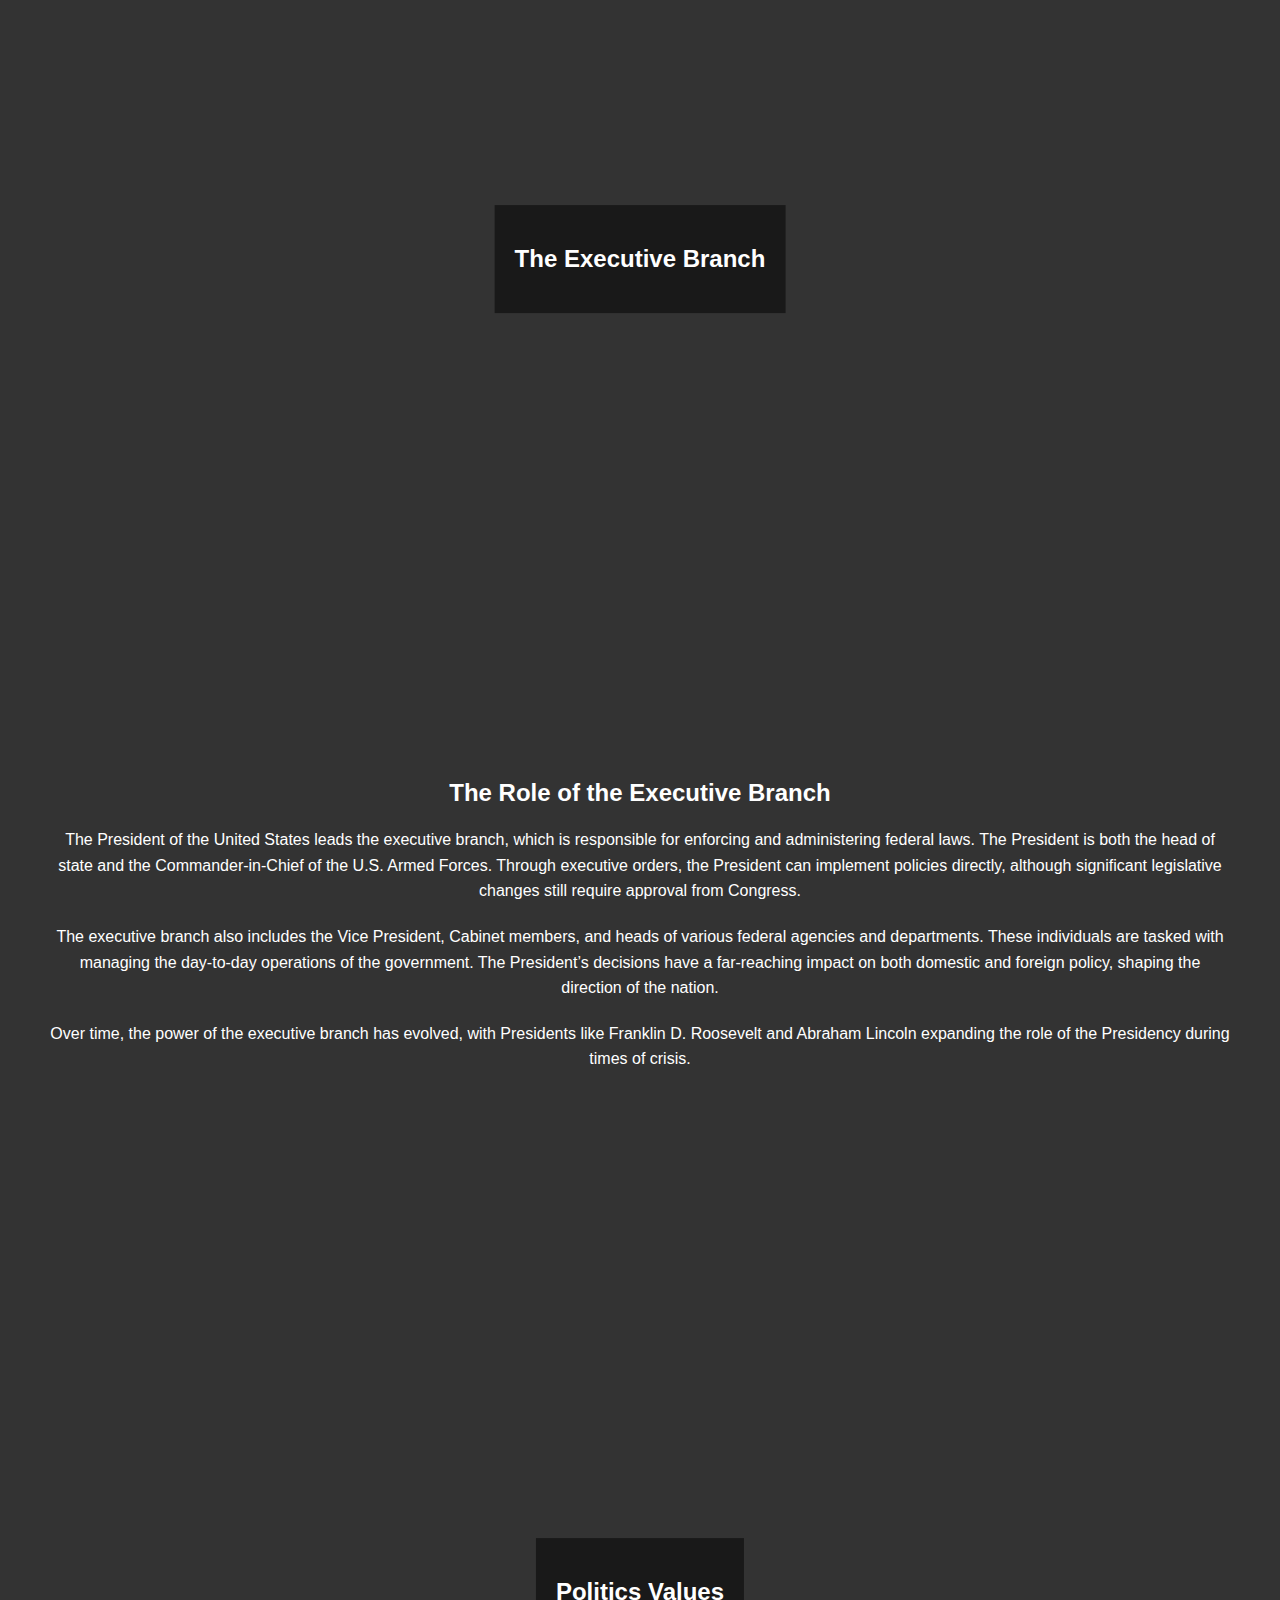
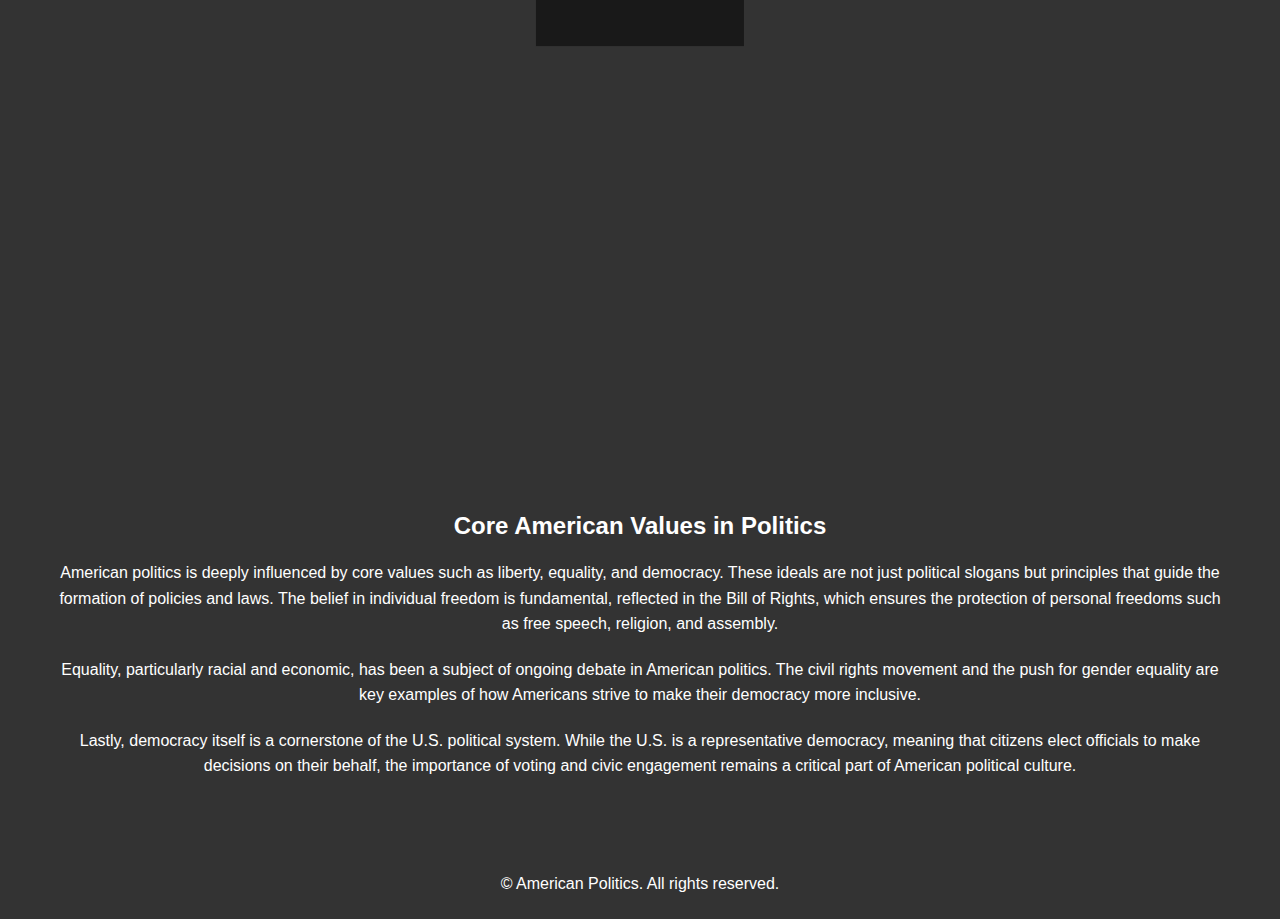
==== commit c2f356ad: "Changed the background to be the same color as the header and footer and made the the text boxes ski" ====
--- a/index.html
+++ b/index.html
@@ -30,13 +30,22 @@
     <div class="content">
       <h2>The Foundation of American Politics</h2>
       <p>
-        The political system in the United States is built upon the principles outlined in the U.S. Constitution, which was ratified in 1787. The Constitution provides the framework for the federal government and guarantees basic rights to its citizens. 
+        The political system in the United States is built upon the principles
+        outlined in the U.S. Constitution, which was ratified in 1787. The
+        Constitution provides the framework for the federal government and
+        guarantees basic rights to its citizens.
       </p>
       <p>
-        The core elements of American democracy are rooted in the separation of powers, a system designed to prevent any one branch of government from gaining too much power. The government is divided into three branches: the legislative, executive, and judicial branches, each with distinct powers and responsibilities. 
+        The core elements of American democracy are rooted in the separation of
+        powers, a system designed to prevent any one branch of government from
+        gaining too much power. The government is divided into three branches:
+        the legislative, executive, and judicial branches, each with distinct
+        powers and responsibilities.
       </p>
       <p>
-        The bicameral structure of Congress — the Senate and the House of Representatives — ensures that states are represented both by population and equally, giving balance to both populous and smaller states.
+        The bicameral structure of Congress — the Senate and the House of
+        Representatives — ensures that states are represented both by population
+        and equally, giving balance to both populous and smaller states.
       </p>
     </div>
 
@@ -51,13 +60,24 @@
     <div class="content">
       <h2>The Role of the Executive Branch</h2>
       <p>
-        The President of the United States leads the executive branch, which is responsible for enforcing and administering federal laws. The President is both the head of state and the Commander-in-Chief of the U.S. Armed Forces. Through executive orders, the President can implement policies directly, although significant legislative changes still require approval from Congress.
+        The President of the United States leads the executive branch, which is
+        responsible for enforcing and administering federal laws. The President
+        is both the head of state and the Commander-in-Chief of the U.S. Armed
+        Forces. Through executive orders, the President can implement policies
+        directly, although significant legislative changes still require
+        approval from Congress.
       </p>
       <p>
-        The executive branch also includes the Vice President, Cabinet members, and heads of various federal agencies and departments. These individuals are tasked with managing the day-to-day operations of the government. The President’s decisions have a far-reaching impact on both domestic and foreign policy, shaping the direction of the nation.
+        The executive branch also includes the Vice President, Cabinet members,
+        and heads of various federal agencies and departments. These individuals
+        are tasked with managing the day-to-day operations of the government.
+        The President’s decisions have a far-reaching impact on both domestic
+        and foreign policy, shaping the direction of the nation.
       </p>
       <p>
-        Over time, the power of the executive branch has evolved, with Presidents like Franklin D. Roosevelt and Abraham Lincoln expanding the role of the Presidency during times of crisis.
+        Over time, the power of the executive branch has evolved, with
+        Presidents like Franklin D. Roosevelt and Abraham Lincoln expanding the
+        role of the Presidency during times of crisis.
       </p>
     </div>
 
@@ -72,19 +92,31 @@
     <div class="content">
       <h2>Core American Values in Politics</h2>
       <p>
-        American politics is deeply influenced by core values such as liberty, equality, and democracy. These ideals are not just political slogans but principles that guide the formation of policies and laws. The belief in individual freedom is fundamental, reflected in the Bill of Rights, which ensures the protection of personal freedoms such as free speech, religion, and assembly.
+        American politics is deeply influenced by core values such as liberty,
+        equality, and democracy. These ideals are not just political slogans but
+        principles that guide the formation of policies and laws. The belief in
+        individual freedom is fundamental, reflected in the Bill of Rights,
+        which ensures the protection of personal freedoms such as free speech,
+        religion, and assembly.
       </p>
       <p>
-        Equality, particularly racial and economic, has been a subject of ongoing debate in American politics. The civil rights movement and the push for gender equality are key examples of how Americans strive to make their democracy more inclusive.
+        Equality, particularly racial and economic, has been a subject of
+        ongoing debate in American politics. The civil rights movement and the
+        push for gender equality are key examples of how Americans strive to
+        make their democracy more inclusive.
       </p>
       <p>
-        Lastly, democracy itself is a cornerstone of the U.S. political system. While the U.S. is a representative democracy, meaning that citizens elect officials to make decisions on their behalf, the importance of voting and civic engagement remains a critical part of American political culture.
+        Lastly, democracy itself is a cornerstone of the U.S. political system.
+        While the U.S. is a representative democracy, meaning that citizens
+        elect officials to make decisions on their behalf, the importance of
+        voting and civic engagement remains a critical part of American
+        political culture.
       </p>
     </div>
 
     <!-- Footer -->
     <footer>
-      <p>&copy; 2024 Parallax Example. All rights reserved.</p>
+      <p>&copy; American Politics. All rights reserved.</p>
     </footer>
   </body>
 </html>
--- a/style.css
+++ b/style.css
@@ -2,7 +2,7 @@
 body {
   margin: 0;
   font-family: Arial, sans-serif;
-  background-color: black;
+  background-color: #333;
   color: black;
 }
 
@@ -73,8 +73,10 @@
 .content {
   padding: 50px;
   text-align: center;
-  background-color: white;
-  color: black;
+  background-color: #333;
+  color: white;
+  max-width: 1400px;
+  margin: 0px auto;
 }
 
 .content h2 {
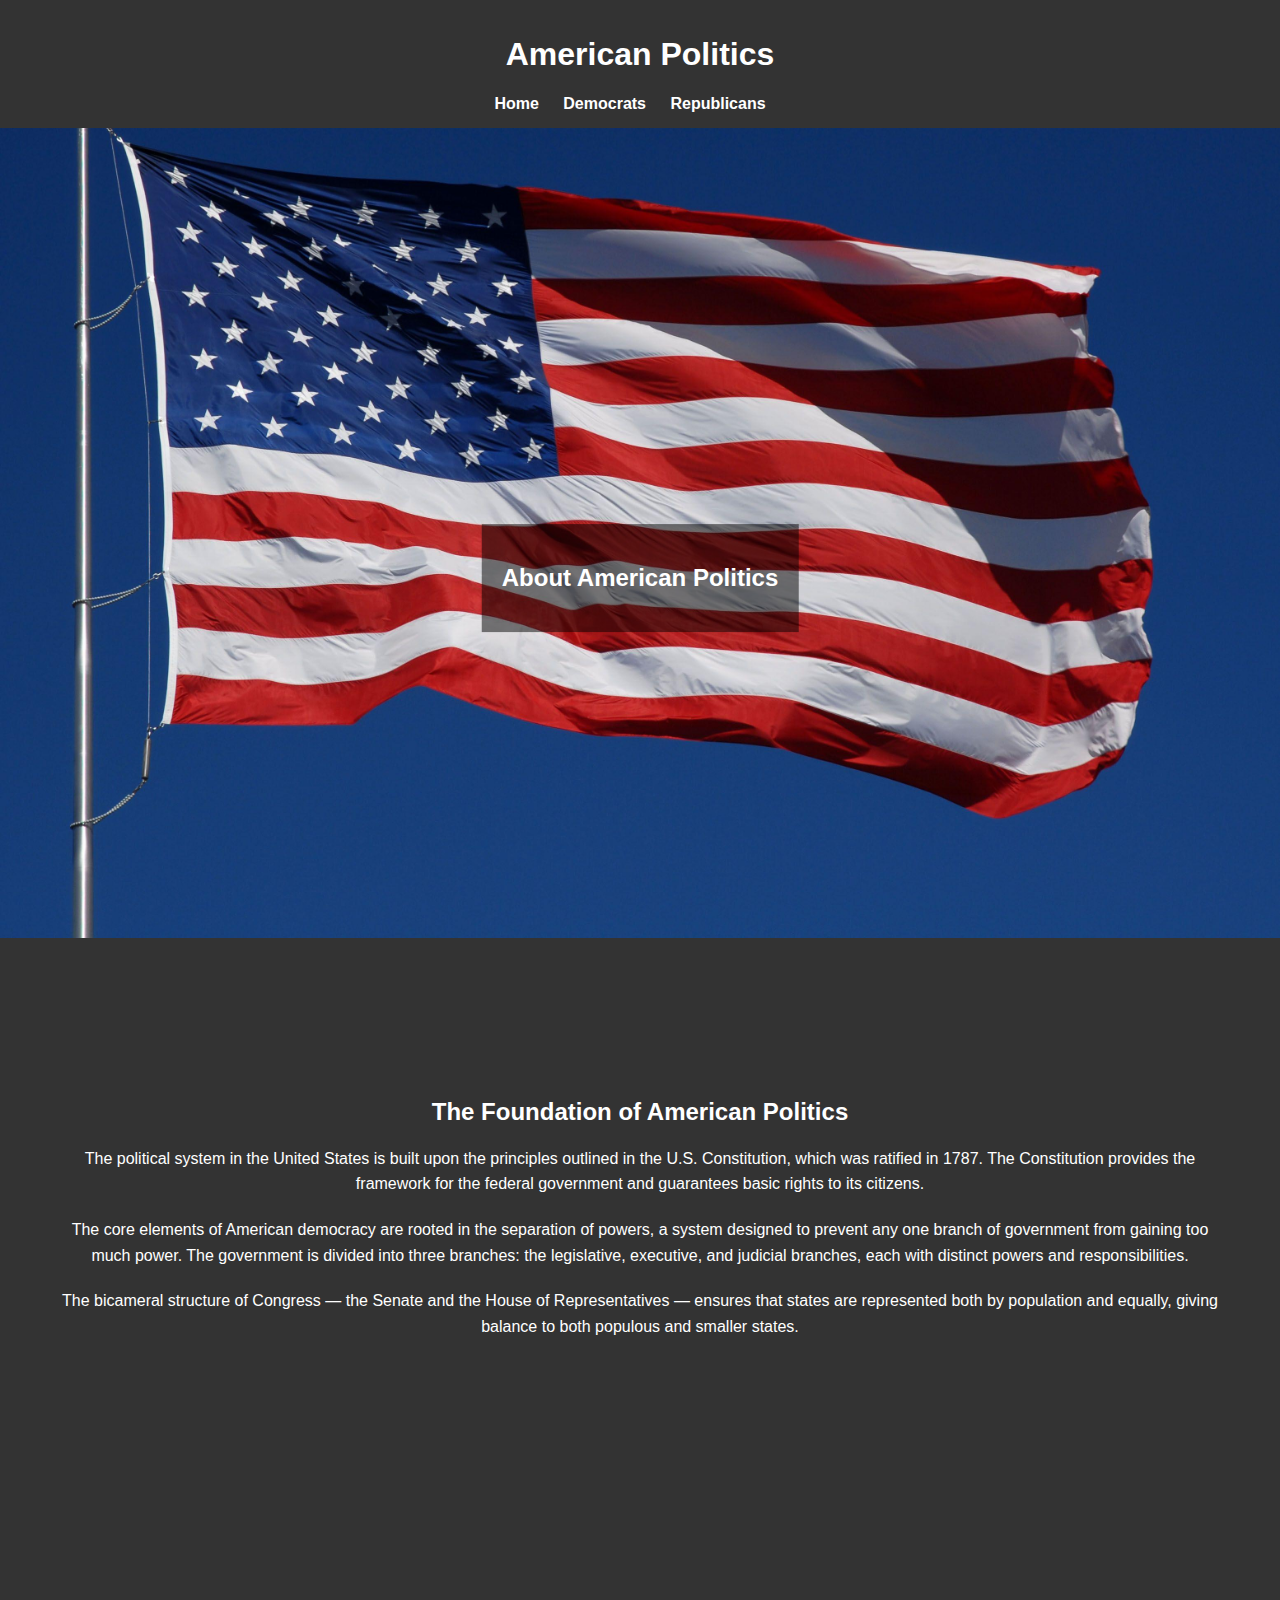
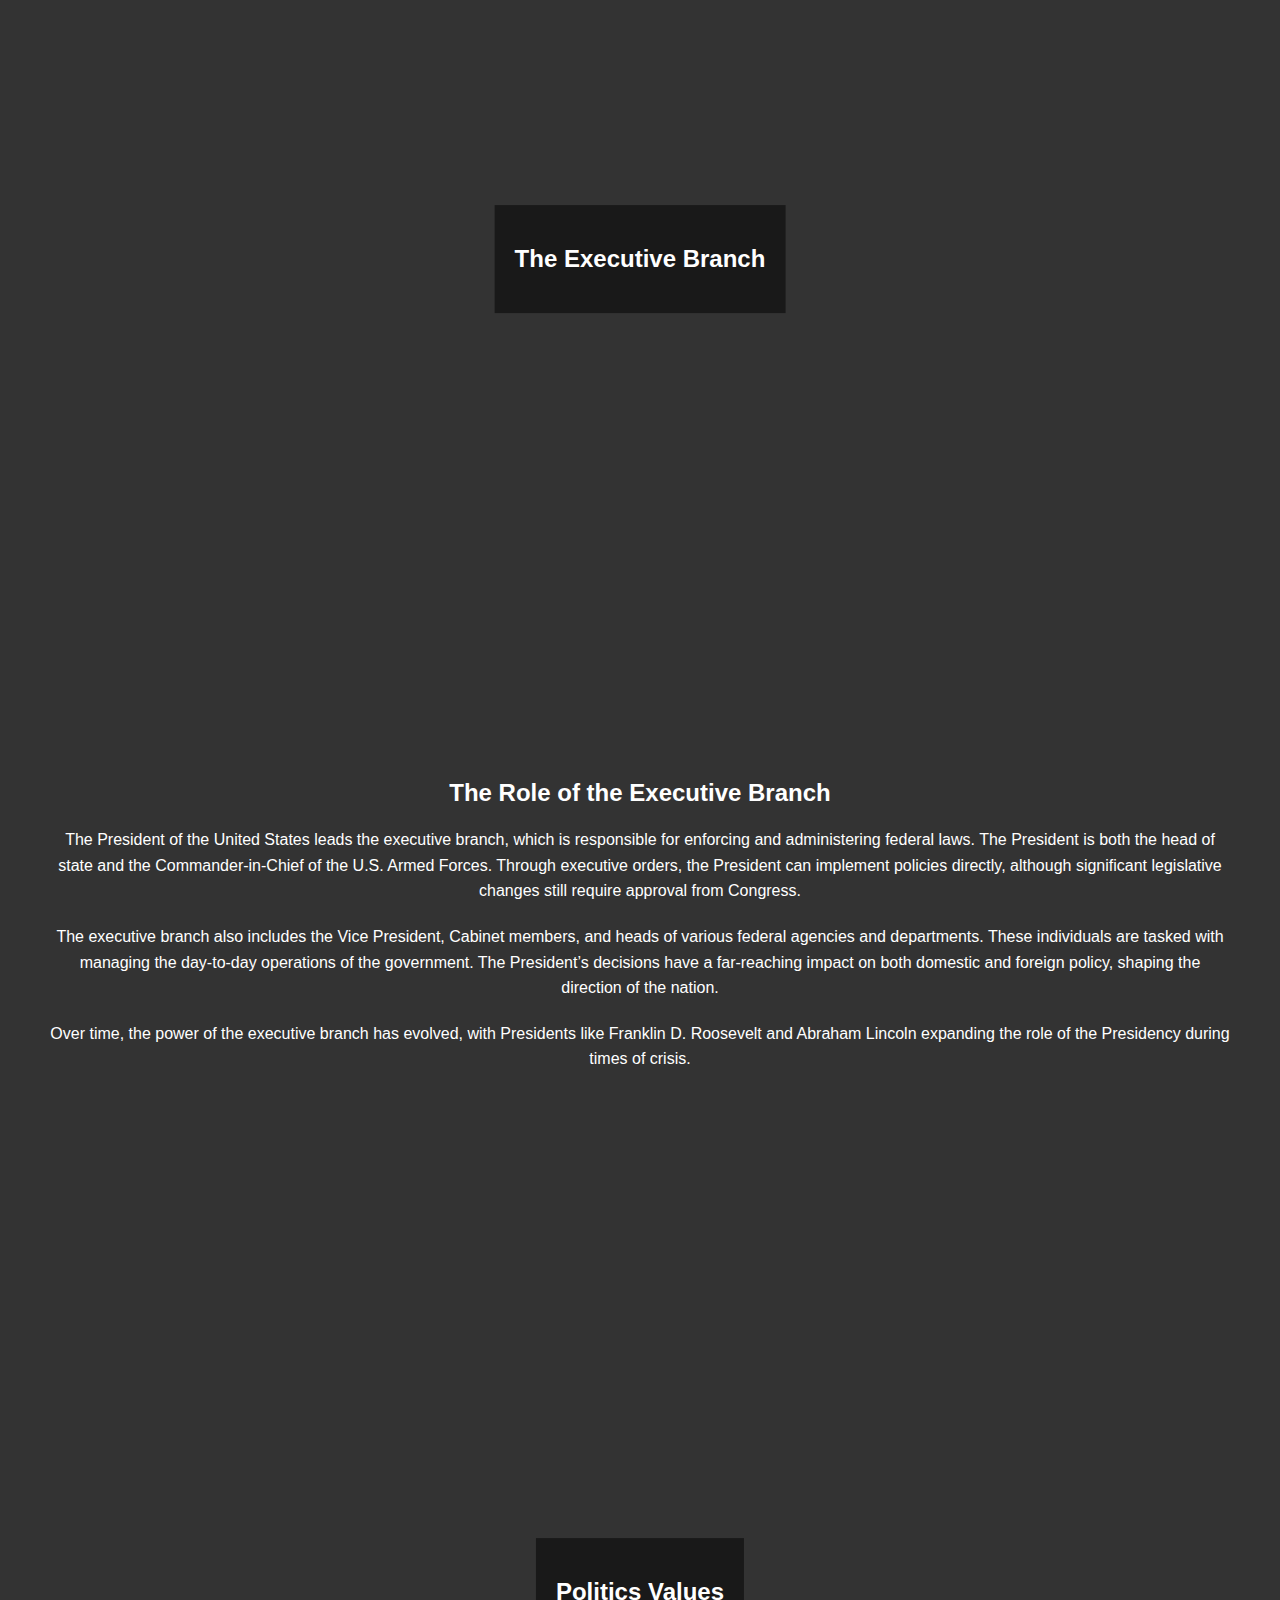
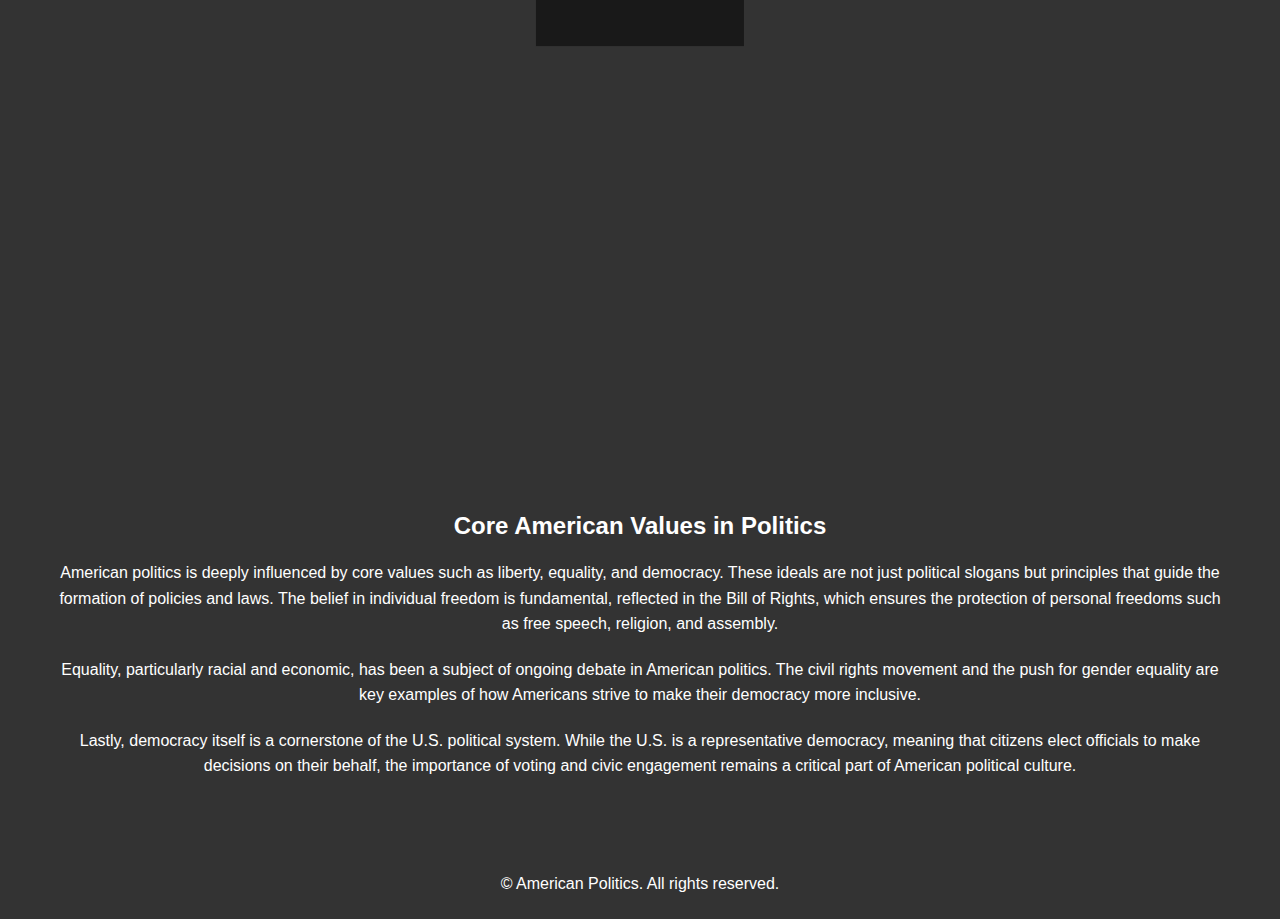
==== commit e6195398: "Final commit i hope" ====
--- a/index.html
+++ b/index.html
@@ -9,7 +9,7 @@
   <body>
     <!-- Header -->
     <header>
-      <h1>American Politicst</h1>
+      <h1>American Politics</h1>
       <nav>
         <ul>
           <li><a href="index.html">Home</a></li>
--- a/style.css
+++ b/style.css
@@ -48,13 +48,19 @@
 .parallax-1 {
   background-image: url('American\ Flag.jpg');
 }
-
 .parallax-2 {
   background-image: url('Whitehouse\ Image.jpg');
 }
-
 .parallax-3 {
   background-image: url('Statue\ of\ liberty.jpg');
+}
+
+.parallax-democrats {
+  background-image: url('pexels-aaron-hatton-58936-213407.jpg');
+}
+
+.parallax-republicans {
+  background-image: url('pexels-thomas-shockey-14125561-8619113.jpg');
 }
 
 /* Overlay for parallax text */
@@ -88,6 +94,43 @@
   line-height: 1.6;
 }
 
+/* Leader and emblem image styles */
+.leader-image {
+  width: 300px;
+  margin: 20px;
+  float: left;
+  border-radius: 10px;
+}
+
+.emblem-image {
+  width: 300px;
+  margin: 20px;
+  float: right;
+  border-radius: 10px;
+}
+
+.content {
+  padding: 50px;
+  text-align: center; /* Adjust text alignment */
+  background-color: #333;
+  color: white;
+  max-width: 1400px;
+  margin: 0px auto;
+}
+
+.clearfix::after {
+  content: "";
+  display: block;
+  clear: both;
+}
+.p2{
+  text-align: center;
+  line-height: 1.6;
+  margin-bottom: 20px;
+ 
+}
+
+
 /* Footer styles */
 footer {
   background-color: #333;
